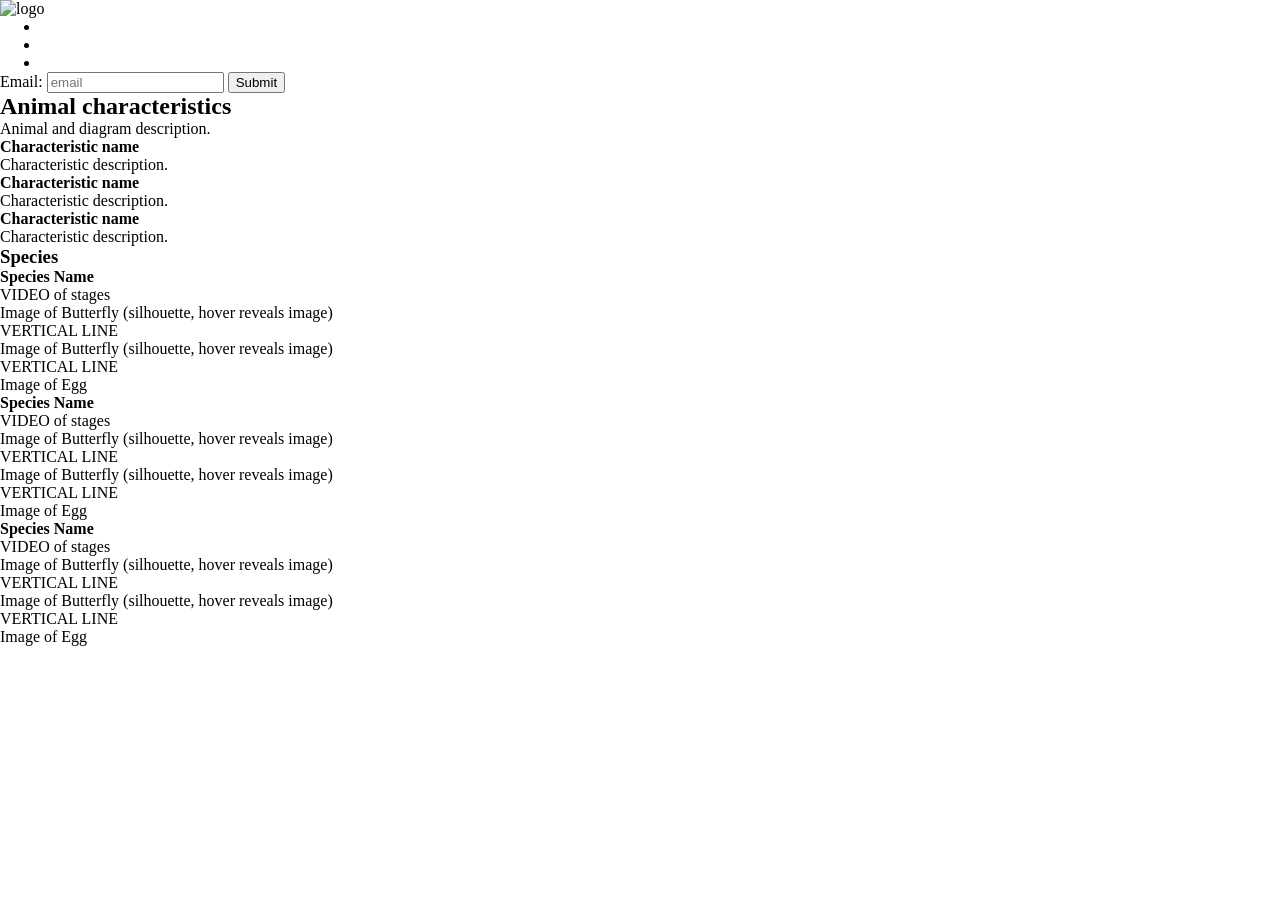
==== product.html @ 788fa2b8 "Base." ====
<!DOCTYPE html>
<html lang="en">

<head>
    <meta charset="UTF-8">
    <meta http-equiv="X-UA-Compatible" content="IE=edge">
    <meta name="viewport" content="width=device-width, initial-scale=1.0">
    <title>Caterpillars Product Landing</title>
    <link rel="stylesheet" href="styles.css">
    <link rel="preconnect" href="https://fonts.googleapis.com/%22%3E">
    <link rel="preconnect" href="https://fonts.gstatic.com/" crossorigin>
    <link
        href="https://fonts.googleapis.com/css2?family=Abyssinica+SIL&family=Alice&family=Berkshire+Swash&family=Cinzel&family=Delius&family=EB+Garamond&family=Fredericka+the+Great&family=Great+Vibes&family=Gugi&family=Henny+Penny&family=Homemade+Apple&family=IBM+Plex+Serif&family=IM+Fell+English+SC&family=Julius+Sans+One&family=La+Belle+Aurore&family=Lemonada&family=Macondo&family=Old+Standard+TT:ital@0;1&family=Pinyon+Script&family=Rubik+Marker+Hatch&family=Rubik+Microbe&family=Satisfy&family=Tangerine&family=Titillium+Web&display=swap"
        rel="stylesheet">
</head>

<body>
    <header id="header">
        <img id="header-img" src="" alt="logo"> <!-- Logo -->
        <nav id="nav-bar">
            <ul>
                <li class="nav-link"><a href="#"></a></li>
                <li class="nav-link"><a href="#"></a></li>
                <li class="nav-link"><a href="#"></a></li>
            </ul>
        </nav>
    </header>

    <form id="form" action="https://www.freecodecamp.com/email-submit">
        <span>Email: </span><input id="email" type="email" placeholder="email">
        <input id="submit" type="submit" value="Submit">
    </form>

    <div id="creatures" class="creature-container">
        <h2>Animal characteristics</h2>
        <div class="diagram"></div>
        <p class="creature-description">Animal and diagram description.</p>
    </div>

    <div id="characteristics" class="characteristics-container">
        <div class="characteristic">
            <div class="characteristic-image"></div>
            <div class="characteristic-description">
                <h4>Characteristic name</h4>
                <p>Characteristic description.</p>
            </div>
        </div>
        <div class="characteristic">
            <div class="characteristic-image"></div>
            <div class="characteristic-description">
                <h4>Characteristic name</h4>
                <p>Characteristic description.</p>
            </div>
        </div>
        <div class="characteristic">
            <div class="characteristic-image"></div>
            <div class="characteristic-description">
                <h4>Characteristic name</h4>
                <p>Characteristic description.</p>
            </div>
        </div>
    </div>

    <div id="species" class="species-container">
        <h3>Species</h3>
        <div class="stages-container">
            <!-- Species 01 -->
            <div class="species">
                <h4>Species Name</h4>
                <div>VIDEO of stages</div>
                <div class="butterfly-01">Image of Butterfly (silhouette, hover reveals image)</div>
                <div class="step">VERTICAL LINE</div>
                <div class="caterpillar-01">Image of Butterfly (silhouette, hover reveals image)</div>
                <div class="step">VERTICAL LINE</div>
                <div class="egg-01">Image of Egg</div>
            </div>
            <!-- Species 02 -->
            <div class="species">
                <h4>Species Name</h4>
                <div>VIDEO of stages</div>
                <div class="butterfly-02">Image of Butterfly (silhouette, hover reveals image)</div>
                <div class="step">VERTICAL LINE</div>
                <div class="caterpillar-02">Image of Butterfly (silhouette, hover reveals image)</div>
                <div class="step">VERTICAL LINE</div>
                <div class="egg-02">Image of Egg</div>
            </div>
            <!-- Species 03 -->
            <div class="species">
                <h4>Species Name</h4>
                <div>VIDEO of stages</div>
                <div class="butterfly-03">Image of Butterfly (silhouette, hover reveals image)</div>
                <div class="step">VERTICAL LINE</div>
                <div class="caterpillar-03">Image of Butterfly (silhouette, hover reveals image)</div>
                <div class="step">VERTICAL LINE</div>
                <div class="egg-03">Image of Egg</div>
            </div>
        </div>
    </div>
<!-- You can watch an embedded product video with id="video" -->

</body>

</html>
---- styles.css ----
/* font-family: 'Abyssinica SIL', serif;
font-family: 'Alice', serif;
font-family: 'Berkshire Swash', cursive;
font-family: 'Cinzel', serif;
font-family: 'Delius', cursive;
font-family: 'EB Garamond', serif;
font-family: 'Fredericka the Great', cursive;
font-family: 'Great Vibes', cursive;
font-family: 'Gugi', cursive;
font-family: 'Henny Penny', cursive;
font-family: 'Homemade Apple', cursive;
font-family: 'IBM Plex Serif', serif;
font-family: 'IM Fell English SC', serif;
font-family: 'Julius Sans One', sans-serif;
font-family: 'La Belle Aurore', cursive;
font-family: 'Lemonada', cursive;
font-family: 'Macondo', cursive;
font-family: 'Old Standard TT', serif;
font-family: 'Pinyon Script', cursive;
font-family: 'Rubik Marker Hatch', cursive;
font-family: 'Rubik Microbe', cursive;
font-family: 'Satisfy', cursive;
font-family: 'Tangerine', cursive;
font-family: 'Titillium Web', sans-serif; */

* {
    margin: 0;
}

/* @media screen (

) */
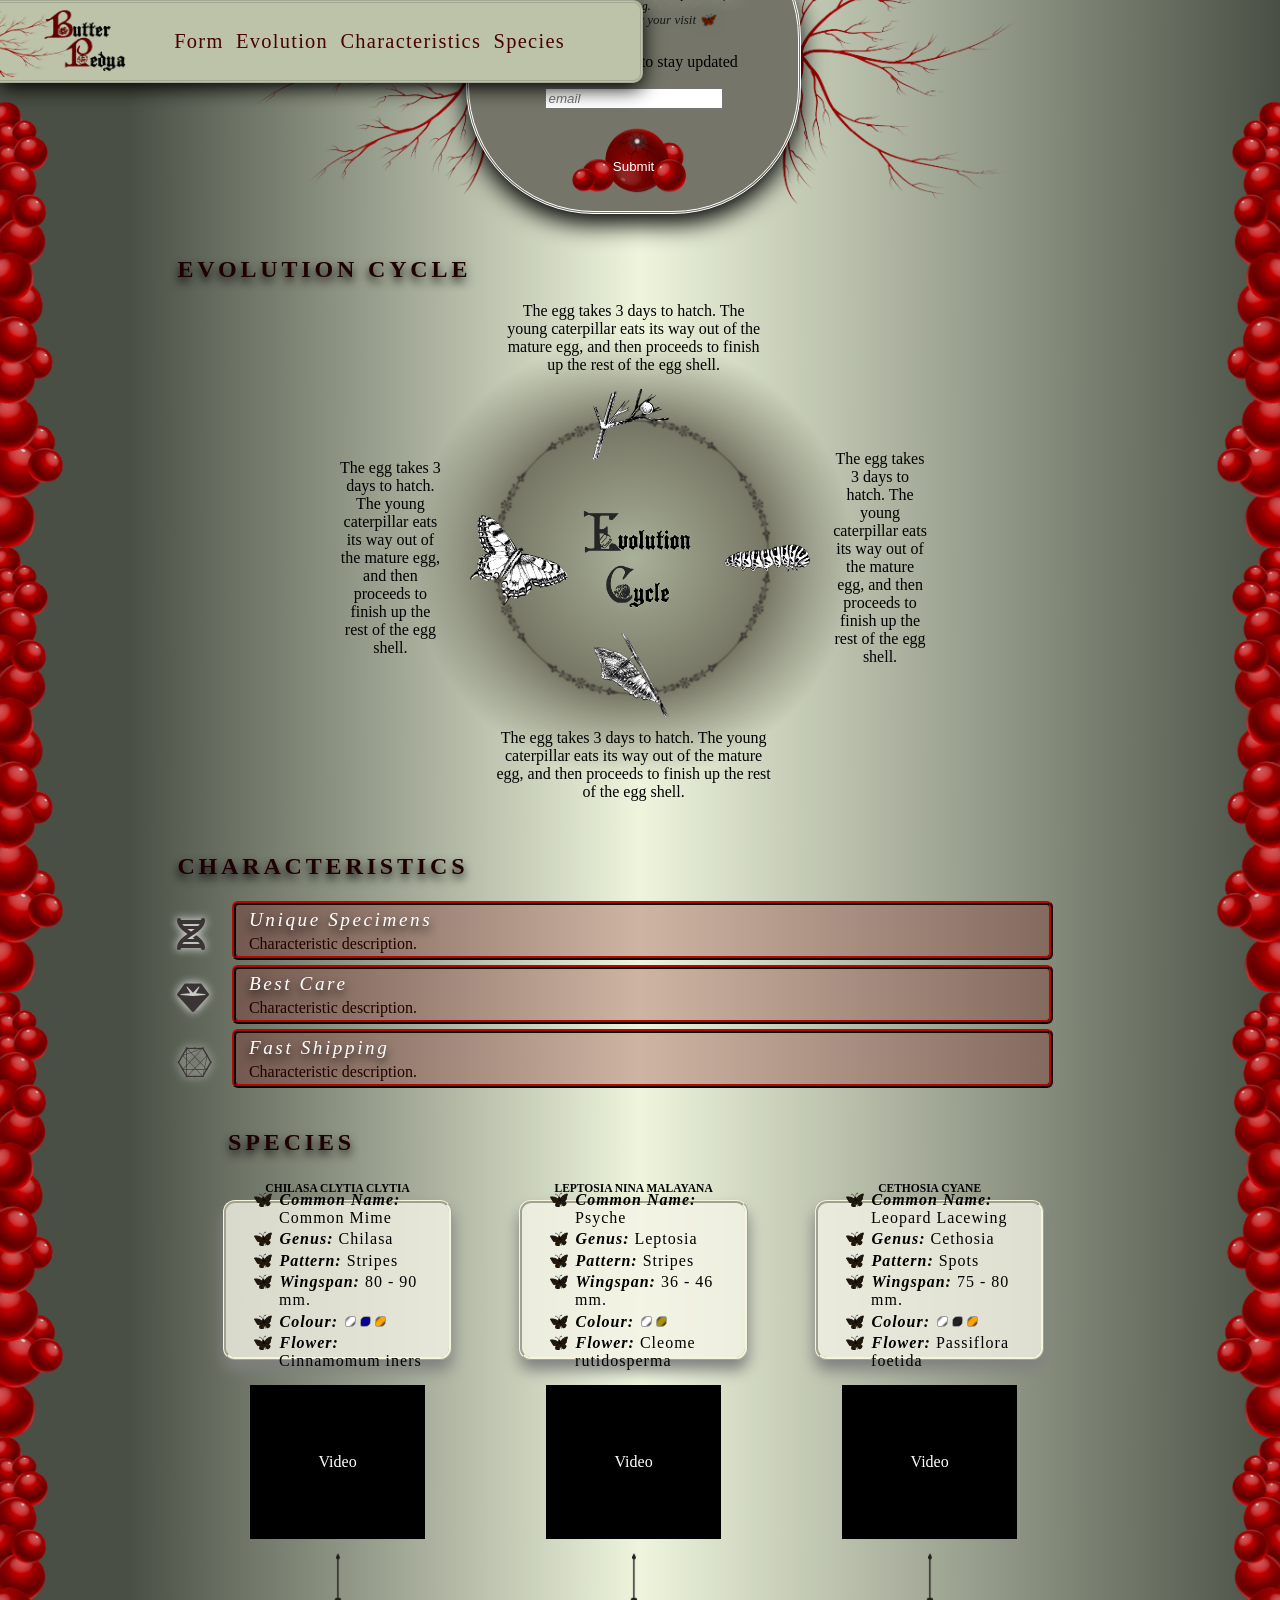
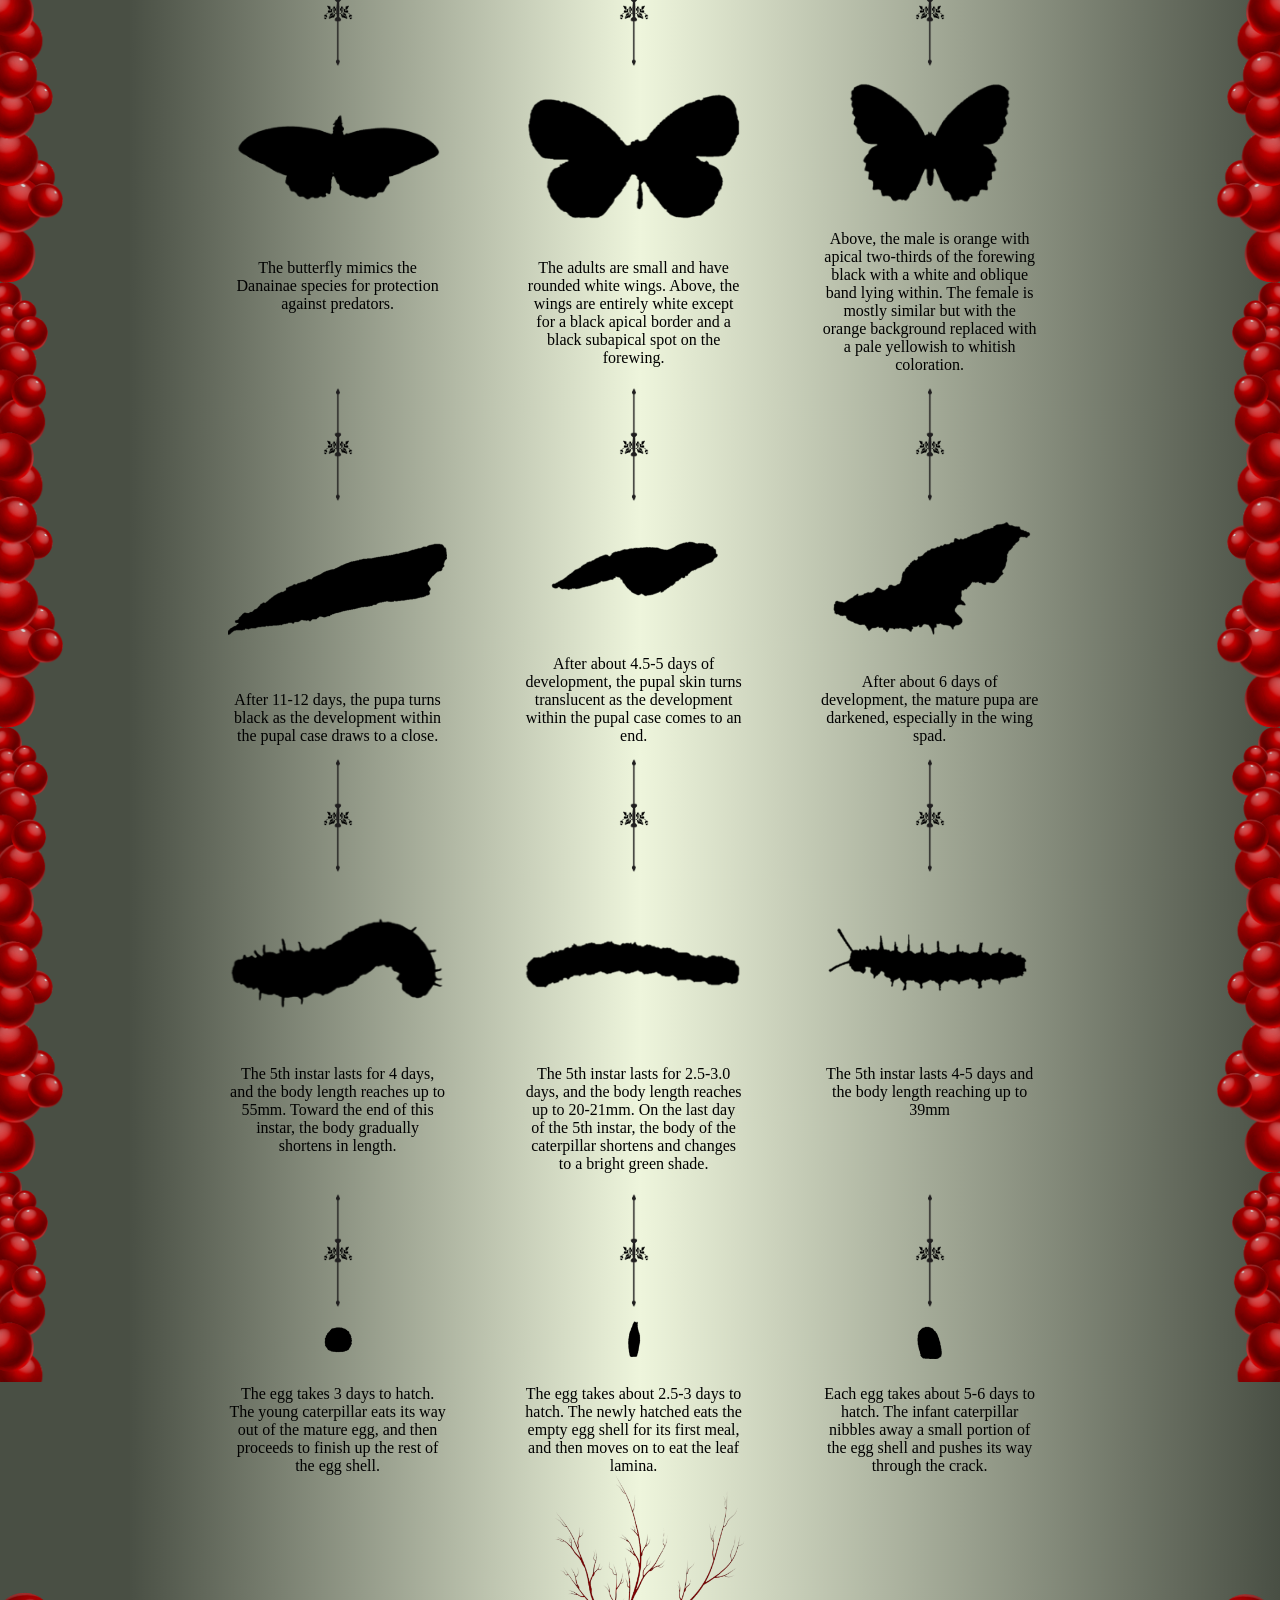
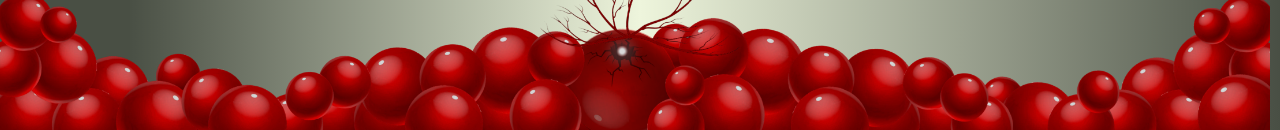
==== commit 7a35638b: "General Scheme." ====
--- a/product.html
+++ b/product.html
@@ -9,95 +9,230 @@
     <link rel="stylesheet" href="styles.css">
     <link rel="preconnect" href="https://fonts.googleapis.com/%22%3E">
     <link rel="preconnect" href="https://fonts.gstatic.com/" crossorigin>
+    <link rel="stylesheet" href="https://cdnjs.cloudflare.com/ajax/libs/font-awesome/6.2.1/css/all.min.css"
+        integrity="sha512-MV7K8+y+gLIBoVD59lQIYicR65iaqukzvf/nwasF0nqhPay5w/9lJmVM2hMDcnK1OnMGCdVK+iQrJ7lzPJQd1w=="
+        crossorigin="anonymous" referrerpolicy="no-referrer" />
     <link
         href="https://fonts.googleapis.com/css2?family=Abyssinica+SIL&family=Alice&family=Berkshire+Swash&family=Cinzel&family=Delius&family=EB+Garamond&family=Fredericka+the+Great&family=Great+Vibes&family=Gugi&family=Henny+Penny&family=Homemade+Apple&family=IBM+Plex+Serif&family=IM+Fell+English+SC&family=Julius+Sans+One&family=La+Belle+Aurore&family=Lemonada&family=Macondo&family=Old+Standard+TT:ital@0;1&family=Pinyon+Script&family=Rubik+Marker+Hatch&family=Rubik+Microbe&family=Satisfy&family=Tangerine&family=Titillium+Web&display=swap"
         rel="stylesheet">
 </head>
 
 <body>
-    <header id="header">
-        <img id="header-img" src="" alt="logo"> <!-- Logo -->
-        <nav id="nav-bar">
-            <ul>
-                <li class="nav-link"><a href="#"></a></li>
-                <li class="nav-link"><a href="#"></a></li>
-                <li class="nav-link"><a href="#"></a></li>
-            </ul>
-        </nav>
-    </header>
-
-    <form id="form" action="https://www.freecodecamp.com/email-submit">
-        <span>Email: </span><input id="email" type="email" placeholder="email">
-        <input id="submit" type="submit" value="Submit">
-    </form>
-
-    <div id="creatures" class="creature-container">
-        <h2>Animal characteristics</h2>
-        <div class="diagram"></div>
-        <p class="creature-description">Animal and diagram description.</p>
+    <left-side> </left-side>
+    <div class="page-container">
+        <header id="header" class="flex">
+            <img id="header-img" src="Images/Logo.png" alt="logo">
+            <nav id="nav-bar">
+                <ul>
+                    <li class="nav-link"><a href="#form">Form</a></li>
+                    <li class="nav-link"><a href="#evolution">Evolution</a></li>
+                    <li class="nav-link"><a href="#characteristics">Characteristics</a></li>
+                    <li class="nav-link"><a href="#species">Species</a></li>
+                </ul>
+            </nav>
+        </header>
+        <div class="web-container">
+            <div class="form">
+                <form id="form" action="https://www.freecodecamp.com/email-submit" class="flex-column">
+                    <p>Welcome to <span>ButterPedya</span>, the best place to acquire your first egg! Learn the most
+                        important things
+                        about the butterfly evolution cycle and the main characteristics about each species before
+                        buying. <br />
+                        <span>🦋 Thank you for your visit 🦋</span>
+                    </p>
+                    <span>Enter your email to stay updated</span>
+                    <input id="email" type="email" placeholder="email">
+                    <div class="submit-background flex-row">
+                        <input id="submit" type="submit" value="Submit">
+                    </div>
+                </form>
+            </div>
+
+            <div id="evolution" class="creature-container">
+                <h2>Evolution Cycle</h2>
+                <div class="diagram">
+                    <div class="stage top">
+                        <span>The egg takes 3 days to hatch. The young caterpillar eats its way out of the mature egg, and then proceeds to finish up the rest of the egg shell.</span>
+                        <div class="stage-01"></div>
+                    </div>
+
+                    <div class="stage middle">
+                        <div class="stage-02-container">
+                            <span>The egg takes 3 days to hatch. The young caterpillar eats its way out of the mature egg, and then proceeds to finish up the rest of the egg shell.</span>
+                            <div class="stage-02"></div>
+                        </div>
+                        <div class="stage-03-container">
+                            <div class="stage-03"></div>
+                            <span>The egg takes 3 days to hatch. The young caterpillar eats its way out of the mature egg, and then proceeds to finish up the rest of the egg shell.</span>
+                        </div>
+                    </div>
+
+                    <div class="stage bottom">
+                        <div class="stage-04"></div>
+                        <span>The egg takes 3 days to hatch. The young caterpillar eats its way out of the mature egg, and then proceeds to finish up the rest of the egg shell.</span>
+                    </div>
+                </div>
+            </div>
+
+            <div id="characteristics" class="characteristics-container">
+                <h2>Characteristics</h2>
+                <div class="flex margin">
+                    <div class="characteristic-icons flex-column-original">
+                        <i class="fa-solid fa-dna"></i>
+                        <i class="fa-solid fa-gem"></i>
+                        <i class="fa-brands fa-connectdevelop"></i>
+                    </div>
+                    <div class="characteristics flex-column-original">
+                        <div class="characteristic-description flex-column-original">
+                            <h4>Unique Specimens</h4>
+                            <p>Characteristic description.</p>
+                        </div>
+
+                        <div class="characteristic-description flex-column-original">
+                            <h4>Best Care</h4>
+                            <p>Characteristic description.</p>
+                        </div>
+
+                        <div class="characteristic-description flex-column-original">
+                            <h4>Fast Shipping</h4>
+                            <p>Characteristic description.</p>
+                        </div>
+                    </div>
+                </div>
+            </div>
+
+            <div id="species" class="species-container">
+                <h2>Species</h2>
+                <div class="stages-container flex">
+                    <!-- Species 01 -->
+                    <div class="species flex-column">
+                        <h4>Chilasa clytia clytia</h4>
+                        <div class="card">
+                            <ul>
+                                <li><span>Common Name: </span>Common Mime</li>
+                                <li><span>Genus: </span>Chilasa</li>
+                                <li><span>Pattern: </span>Stripes</li>
+                                <li><span>Wingspan: </span>80 - 90 mm.</li>
+                                <li><span>Colour: </span>
+                                    <div class="colours flex">
+                                        <div class="white"></div>
+                                        <div class="blue"></div>
+                                        <div class="orange"></div>
+                                    </div>
+                                </li>
+                                <li><span>Flower: </span>Cinnamomum iners</li>
+                            </ul>
+                        </div>
+                        <div class="video flex">Video</div>
+                        <div class="step"></div>
+                        <div class="butterfly">
+                            <div class="butterfly-01"></div>
+                            <p>The butterfly mimics the Danainae species for protection against predators.</p>
+                        </div>
+                        <div class="step"></div>
+                        <div class="pupa">
+                            <div class="pupa-01"></div>
+                            <p>After 11-12 days, the pupa turns black as the development within the pupal case draws to a close.</p>
+                        </div>
+                        <div class="step"></div>
+                        <div class="caterpillar">
+                            <div class="caterpillar-01"></div>
+                            <p>The 5th instar lasts for 4 days, and the body length reaches up to 55mm. Toward the end of this instar, the body gradually shortens in length.</p>
+                        </div>
+                        <div class="step"></div>
+                        <div class="egg">
+                            <div class="egg-01"></div>
+                            <p>The egg takes 3 days to hatch. The young caterpillar eats its way out of the mature egg, and then proceeds to finish up the rest of the egg shell.</p>
+                        </div>
+                    </div>
+                    <!-- Species 02 -->
+                    <div class="species flex-column">
+                        <h4>Leptosia nina malayana</h4>
+                        <div class="card">
+                            <ul>
+                                <li><span>Common Name: </span>Psyche</li>
+                                <li><span>Genus: </span>Leptosia</li>
+                                <li><span>Pattern: </span>Stripes</li>
+                                <li><span>Wingspan: </span>36 - 46 mm.</li>
+                                <li><span>Colour: </span>
+                                    <div class="colours flex">
+                                        <div class="white"></div>
+                                        <div class="gold"></div>
+                                    </div>
+                                </li>
+                                <li><span>Flower: </span>Cleome rutidosperma</li>
+                            </ul>
+                        </div>
+                        <div class="video flex">Video</div>
+                        <div class="step"></div>
+                        <div class="butterfly">
+                            <div class="butterfly-02"></div>
+                            <p>The adults are small and have rounded white wings. Above, the wings are entirely white except for a black apical border and a black subapical spot on the forewing.</p>
+                        </div>
+                        <div class="step"></div>
+                        <div class="pupa">
+                            <div class="pupa-02"></div>
+                            <p>After about 4.5-5 days of development, the pupal skin turns translucent as the development within the pupal case comes to an end.</p>
+                        </div>
+                        <div class="step"></div>
+                        <div class="caterpillar">
+                            <div class="caterpillar-02"></div>
+                            <p>The 5th instar lasts for 2.5-3.0 days, and the body length reaches up to 20-21mm. On the last day of the 5th instar, the body of the caterpillar shortens and changes to a bright green shade.</p>
+                        </div>
+                        <div class="step"></div>
+                        <div class="egg">
+                            <div class="egg-02"></div>
+                            <p>The egg takes about 2.5-3 days to hatch. The newly hatched eats the empty egg shell for its first meal, and then moves on to eat the leaf lamina.</p>
+                        </div>
+                    </div>
+                    <!-- Species 03 -->
+                    <div class="species flex-column">
+                        <h4>Cethosia cyane</h4>
+                        <div class="card">
+                            <ul>
+                                <li><span>Common Name: </span>Leopard Lacewing</li>
+                                <li><span>Genus: </span>Cethosia</li>
+                                <li><span>Pattern: </span>Spots</li>
+                                <li><span>Wingspan: </span>75 - 80 mm.</li>
+                                <li><span>Colour: </span>
+                                    <div class="colours flex">
+                                        <div class="white"></div>
+                                        <div class="black"></div>
+                                        <div class="orange"></div>
+                                    </div>
+                                </li>
+                                <li><span>Flower: </span>Passiflora foetida</li>
+                            </ul>
+                        </div>
+                        <div class="video flex">Video</div>
+                        <div class="step"></div>
+                        <div class="butterfly">
+                            <div class="butterfly-03"></div>
+                            <p>Above, the male is orange with apical two-thirds of the forewing black with a white and oblique band lying within. The female is mostly similar but with the orange background replaced with a  pale yellowish to whitish coloration.</p>
+                        </div>
+                        <div class="step"></div>
+                        <div class="pupa">
+                            <div class="pupa-03"></div>
+                            <p>After about 6 days of development, the mature pupa are darkened, especially in the wing spad.</p>
+                        </div>
+                        <div class="step"></div>
+                        <div class="caterpillar">
+                            <div class="caterpillar-03"></div>
+                            <p>The 5th instar lasts 4-5 days and the body length reaching up to 39mm</p>
+                        </div>
+                        <div class="step"></div>
+                        <div class="egg">
+                            <div class="egg-03"></div>
+                            <p>Each egg takes about 5-6 days to hatch. The infant caterpillar nibbles away a small portion of the egg shell and pushes its way through the crack.</p>
+                        </div>
+                    </div>
+                </div>
+            </div>
+        </div>
+        
     </div>
-
-    <div id="characteristics" class="characteristics-container">
-        <div class="characteristic">
-            <div class="characteristic-image"></div>
-            <div class="characteristic-description">
-                <h4>Characteristic name</h4>
-                <p>Characteristic description.</p>
-            </div>
-        </div>
-        <div class="characteristic">
-            <div class="characteristic-image"></div>
-            <div class="characteristic-description">
-                <h4>Characteristic name</h4>
-                <p>Characteristic description.</p>
-            </div>
-        </div>
-        <div class="characteristic">
-            <div class="characteristic-image"></div>
-            <div class="characteristic-description">
-                <h4>Characteristic name</h4>
-                <p>Characteristic description.</p>
-            </div>
-        </div>
     </div>
-
-    <div id="species" class="species-container">
-        <h3>Species</h3>
-        <div class="stages-container">
-            <!-- Species 01 -->
-            <div class="species">
-                <h4>Species Name</h4>
-                <div>VIDEO of stages</div>
-                <div class="butterfly-01">Image of Butterfly (silhouette, hover reveals image)</div>
-                <div class="step">VERTICAL LINE</div>
-                <div class="caterpillar-01">Image of Butterfly (silhouette, hover reveals image)</div>
-                <div class="step">VERTICAL LINE</div>
-                <div class="egg-01">Image of Egg</div>
-            </div>
-            <!-- Species 02 -->
-            <div class="species">
-                <h4>Species Name</h4>
-                <div>VIDEO of stages</div>
-                <div class="butterfly-02">Image of Butterfly (silhouette, hover reveals image)</div>
-                <div class="step">VERTICAL LINE</div>
-                <div class="caterpillar-02">Image of Butterfly (silhouette, hover reveals image)</div>
-                <div class="step">VERTICAL LINE</div>
-                <div class="egg-02">Image of Egg</div>
-            </div>
-            <!-- Species 03 -->
-            <div class="species">
-                <h4>Species Name</h4>
-                <div>VIDEO of stages</div>
-                <div class="butterfly-03">Image of Butterfly (silhouette, hover reveals image)</div>
-                <div class="step">VERTICAL LINE</div>
-                <div class="caterpillar-03">Image of Butterfly (silhouette, hover reveals image)</div>
-                <div class="step">VERTICAL LINE</div>
-                <div class="egg-03">Image of Egg</div>
-            </div>
-        </div>
-    </div>
-<!-- You can watch an embedded product video with id="video" -->
-
+    <right-side> </right-side>
+    <bottom-side></bottom-side>
 </body>
-
 </html>
--- a/styles.css
+++ b/styles.css
@@ -1,32 +1,715 @@
-/* font-family: 'Abyssinica SIL', serif;
-font-family: 'Alice', serif;
-font-family: 'Berkshire Swash', cursive;
-font-family: 'Cinzel', serif;
-font-family: 'Delius', cursive;
-font-family: 'EB Garamond', serif;
-font-family: 'Fredericka the Great', cursive;
-font-family: 'Great Vibes', cursive;
-font-family: 'Gugi', cursive;
-font-family: 'Henny Penny', cursive;
-font-family: 'Homemade Apple', cursive;
-font-family: 'IBM Plex Serif', serif;
-font-family: 'IM Fell English SC', serif;
-font-family: 'Julius Sans One', sans-serif;
-font-family: 'La Belle Aurore', cursive;
-font-family: 'Lemonada', cursive;
-font-family: 'Macondo', cursive;
-font-family: 'Old Standard TT', serif;
-font-family: 'Pinyon Script', cursive;
-font-family: 'Rubik Marker Hatch', cursive;
-font-family: 'Rubik Microbe', cursive;
-font-family: 'Satisfy', cursive;
-font-family: 'Tangerine', cursive;
-font-family: 'Titillium Web', sans-serif; */
+/* 
+
+
+ */
+
+/* @media screen (
+
+) */
 
 * {
     margin: 0;
 }
 
-/* @media screen (
-
-) */+html {
+    scroll-behavior: smooth;
+}
+
+body {
+    background: linear-gradient(90deg, rgb(73, 79, 68)10%, rgb(238, 245, 220) 50%, rgb(73, 79, 68) 100%);
+    height: auto;
+    position: relative;
+    font-family: 'Old Standard TT', serif;
+}
+
+h2 {
+    letter-spacing: 0.3vw;
+    text-transform: uppercase;
+    color: rgb(31, 1, 1);
+}
+
+#evolution span,
+.species p,
+h4, 
+nav {
+    font-family: 'Great Vibes', cursive;
+    font-size: 1.25vw;
+}
+
+#characteristics h4 {
+    font-size: 1.5vw;
+    letter-spacing: 0.2vw;
+    font-weight: lighter;
+}
+
+.card {
+    letter-spacing: 1px;
+}
+
+.card span {
+    font-weight: bold;
+}
+
+.species h4 {
+    text-transform: uppercase;
+    font-family: 'Old Standard TT', serif;
+    font-size: 0.9vw;
+}
+
+.page-container {
+    width: 99vw;
+    height: auto;
+    /* top: 1vw; */ /* Si se activa esto da margen arriba pero saca el de abajo */
+    bottom: 15vw;
+    position: relative;
+}
+
+.web-container {
+    width: 80%;
+    height: auto;
+    margin: 8vw auto;
+    margin-bottom: 0;
+    /* background-color: gray; */
+}
+
+.flex {
+    display: flex;
+    align-items: center;
+}
+
+.flex-row {
+    display: flex;
+    justify-content: center;
+    align-items: center;
+}
+
+.flex-column {
+    display: flex;
+    flex-direction: column;
+    justify-content: center;
+    align-items: center;
+}
+
+.flex-column-original {
+    display: flex;
+    flex-direction: column;
+    justify-content: center;
+}
+
+#header {
+    width: 50%;
+    height: 6vw;
+    background-color: #BDC3A9;
+    position: fixed;
+    border: 3px double #a3a893;
+    border-left: none;
+    border-radius: 0px 10px 10px 0px;
+    box-shadow: 0px 5px 20px black;
+}
+
+#header-img {
+    width: 10vw;
+    height: 5.5vw;
+}
+
+#nav-bar {
+    width: 70%;
+    height: 3vw;
+}
+
+header {
+    top: 0;
+    z-index: 1;
+}
+
+nav ul {
+    width: 90%;
+    height: 100%;
+    display: flex;
+    justify-content: space-around;
+    align-items: center;
+    list-style-type: none;
+}
+
+nav ul li a {
+    text-decoration: none;
+    font-size: 1.6vw;
+    color: rgb(73, 1, 1);
+    transition: all 500ms ease-in-out;
+    letter-spacing: 0.1vw;
+}
+
+nav ul li a:hover {
+    text-shadow: 0px 5px 5px rgb(255, 255, 255);
+    font-size: 1.7vw;
+}
+
+left-side {
+    width: 5vw;
+    height: 225vw;
+    position: absolute;
+    left: 0;
+    background-image: url(Images/Background-left.png);
+    background-size: contain;
+    z-index: -1;
+}
+
+right-side {
+    width: 5vw;
+    height: 225vw;
+    position: absolute;
+    top: 0;
+    right: 0;
+    background-image: url(Images/Background-right.png);
+    background-size: contain;
+    z-index: -1;
+}
+
+bottom-side {
+    position: absolute;
+    bottom: -50px;
+    left: 0;
+    width: 99.2vw;
+    height: 20vw;
+    background-image: url(Images/Background-bottom.png);
+    background-size: cover;
+    background-position: center;
+    background-repeat: no-repeat;
+}
+
+h2 {
+    text-shadow: 0px 5px 10px black;
+    margin-top: 3vw;
+    margin-bottom: 1.5vw;
+}
+
+.form {
+    width: 100%;
+    height: 24vw;
+    background-image: url(Images/Form-background.png);
+    background-size: contain;
+    background-position: center;
+    background-repeat: no-repeat;
+}
+
+#form {
+    background-color: rgb(117, 118, 105);
+    width: 30%;
+    padding: 1vw;
+    margin: 0 auto;
+    border: 0.3vw double white;
+    border-radius: 10vw;
+    box-shadow: 0px 10px 25px black;
+}
+
+#form span:first-of-type {
+    margin-bottom: 0.8vw;
+}
+
+#form p {
+    padding: 2vw 3vw;
+    text-align: center;
+    font-style: italic;
+    font-size: 0.9vw;
+    text-shadow: 0px 0px 20px white;
+}
+
+#form p span {
+    font-weight: bold;
+    color: rgb(40, 9, 9);
+}
+
+#form p span:nth-of-type(2) {
+    filter: saturate(1000%) brightness(40%);
+    text-align: center;
+    font-style: italic;
+    font-size: small;
+    font-weight: normal;
+    text-shadow: 0px 0px 20px white;
+    color: rgb(59, 59, 59);
+}
+
+#email {
+    font-style: italic;
+    margin-top: 0.5vw;
+    margin-bottom: 1vw;
+}
+
+.submit-background {
+    height: 6vw;
+    width: 10vw;
+    background-image: url(Images/Submit-background.png);
+    background-size: contain;
+    background-repeat: no-repeat;
+}
+
+#submit {
+    cursor: pointer;
+    color: white;
+    margin-top: 1vw;
+    background-color: transparent;
+    border: none;
+}
+
+.creature-container,
+.characteristics-container,
+.species-container {
+    height: auto;
+    width: 60%;
+    /* background-color: white; */
+    margin: 2vw auto;
+}
+
+.creature-container {
+    width: 90%;
+}
+
+.stages-container {
+    width: 100%;
+}
+
+.diagram {
+    background-image: url(Images/Evolution-background.png);
+    height: 40vw;
+    width: 47vw;
+    background-size: 80%;
+    background-position: center;
+    background-repeat: no-repeat;
+    margin: 0 auto;
+    display: flex;
+    flex-direction: column;
+    justify-content: center;
+    align-items: center;
+    position: relative;
+}
+
+.stage {
+    height: 21.5vw;
+    width: 48vw;
+}
+
+.stage span {
+    width: 20vw;
+    height: 20vw;
+    display: flex;
+    align-items: center;
+    justify-content: center;
+}
+
+.stage-02-container{
+    display: flex;
+    justify-content: flex-end;
+    align-items: center;
+    height: 100%;
+    width: 19vw;
+    position: relative;
+}
+
+.stage-02-container span{
+    height: 19vw;
+    width: 8vw;
+    align-items: center;
+    position: absolute;
+    left: 1vw;
+    text-align: center;
+}
+
+.stage-03-container {
+    display: flex;
+    justify-content: flex-start;
+    align-items: center;
+    height: 100%;
+    width: 17vw;
+    position: relative;
+}
+
+.stage-03-container span{
+    height: 10vw;
+    width: 7.5vw;
+    align-items: center;
+    position: absolute;
+    right: 1vw;
+    text-align: center;
+}
+
+.top {
+    display: flex;
+    flex-direction: column;
+    justify-content: flex-start;
+    align-items: center;
+    height: 23vw;
+}
+.bottom {
+    display: flex;
+    flex-direction: column;
+    justify-content: flex-end;
+    align-items: center;
+    height: 17vw;
+}
+
+.top span {
+    align-items: flex-start;
+    height: 4.5vw;
+    text-align: center;
+    width: 20vw;
+}
+
+.bottom span {
+    align-items: flex-end;
+    height: 6vw;
+    padding-bottom: 1vw;
+    text-align: center;
+    width: 22vw;
+}
+
+
+.middle {
+    display: flex;
+    align-items: center;
+    justify-content: space-between;
+    height: 17vw;
+    position: absolute;
+}
+
+.stage-01,
+.stage-02,
+.stage-03,
+.stage-04 {
+    height: 16vw;
+    width: 7vw;
+    background-size: contain;
+    background-position: center;
+    background-repeat: no-repeat;
+    transition: all 500ms ease-in-out;
+}
+
+.stage-01 {
+    background-image: url(Images/Stage-01.png);
+    height: 10vw;
+}
+
+.stage-02 {
+    background-image: url(Images/Stage-04.png);
+    width: 8vw;
+}
+
+.stage-03 {
+    background-image: url(Images/Stage-02.png);
+    width: 7vw;
+}
+
+.stage-04 {
+    background-image: url(Images/Stage-03.png);
+    height: 8vw;
+}
+
+.stage-01:hover,
+.stage-02:hover,
+.stage-03:hover,
+.stage-04:hover {
+    scale: 120%;
+}
+
+.margin {
+    margin-top: 1vw;
+}
+
+.characteristic-icons {
+    height: 15vw;
+    width: 6%;
+    justify-content: space-around;
+}
+
+.characteristics-container {
+    width: 90%;
+}
+
+.characteristic-description {
+    background-color: rgba(130, 30, 30, 0.3);
+    height: 4vw;
+    padding-left: 1vw;
+    border-radius: 6px;
+    border: 4px ridge rgb(95, 4, 4);
+    color: rgb(33, 0, 0);
+}
+
+.characteristic-description h4 {
+    color: white;
+    text-shadow: 0px 5px 10px black;
+}
+
+.characteristics {
+    height: 15vw;
+    width: 90%;
+    justify-content: space-around;
+}
+
+.characteristics h4 {
+    font-size: 1vw;
+    font-style: italic;
+    margin-bottom: 0.3vw;
+}
+
+i {
+    width: 2vw;
+    height: 2vw;
+    font-size: 2.5vw;
+    text-shadow: 0px 0px 10px white;
+    color: rgb(59, 52, 52);
+}
+
+/* Species START */
+
+.species-container {
+    width: 80%;
+}
+
+.stages-container {
+    justify-content: space-between;
+}
+
+.species {
+    width: 27%;
+    text-align: center;
+}
+
+.species h4 {
+    margin: 0.5vw 0;
+}
+
+.card {
+    height: 10vw;
+    width: 90%;
+    margin-bottom: 1vw;
+    padding: 1vw;
+    background-color: rgba(244, 244, 231, 80%);
+    border-radius: 12px;
+    border: 3px ridge beige;
+    text-align: start;
+    box-shadow: 0px 10px 15px gray;
+    display: flex;
+    align-items: center;
+}
+
+.card ul li::before {
+    content: '🦋  ';
+    filter: brightness(20%);
+    margin-left: -2vw;
+    height: 17px;
+}
+
+.card ul .li-colour::before {
+    content: '';
+}
+
+.card ul .li-colour {
+    align-items: flex-end;
+}
+
+.card ul li {
+    list-style-type: none;
+    margin: 0.2vw 0;
+}
+
+.card ul li span {
+    font-style: italic;
+}
+
+.colours {
+    display: inline-flex;
+    align-items: flex-end;
+}
+
+.colour {
+    margin: 0 0.2vw;
+}
+
+.butterfly-emoji {
+    filter: brightness(0);
+}
+
+.li-colour::before {
+    align-items: center;
+    align-content: center;
+    vertical-align: middle;
+}
+
+.white,
+.blue,
+.red,
+.gold,
+.black,
+.orange {
+    width: 0.7vw;
+    height: 0.7vw;
+    border-radius: 50% 20%;
+    border: 1px solid rgb(153, 153, 153);
+    margin: 0px 2px;
+}
+
+.white {
+    background: linear-gradient(-45deg, black 10%, white 35%,white 65%, black 100%);
+}
+
+.blue {
+    background: linear-gradient(-45deg, black 10%, rgb(4, 4, 159) 35%,rgb(4, 4, 159) 65%, black 100%);
+}
+
+.gold {
+    background: linear-gradient(-45deg, black 10%, rgb(171, 147, 9) 35%,rgb(171, 147, 9) 65%, black 100%);
+}
+
+.black {
+    background: linear-gradient(-45deg, black 10%, rgb(35, 35, 35) 35%,rgb(35, 35, 35) 65%, black 100%);
+}
+
+.orange {
+    background: linear-gradient(-45deg, black 10%, orange 35%,orange  65%, black 100%);
+}
+
+.flower-image {
+    width: 5vw;
+    height: 5vw;
+    background-color: blue;
+    position: absolute;
+    left: 19.5vw;
+    bottom: 3.5vw;
+    border-radius: 50%;
+}
+
+.video {
+    width: 80%;
+    height: 12vw;
+    background-color: black;
+    color: white;
+    justify-content: center;
+    margin: 1vw 0;
+}
+
+.step {
+    background-image: url(Images/Line.png);
+    background-size: contain;
+    background-repeat: no-repeat;
+    background-position: center;
+    width: 100%;
+    height: 9vw;
+}
+
+.butterfly,
+.pupa,
+.caterpillar,
+.egg {
+    width: 100%;
+    height: 18vw;
+    display: flex;
+    flex-direction: column;
+    align-items: center;
+    margin: 1vw;
+}
+
+.egg {
+    height: 12vw;
+}
+
+.butterfly-01,
+.butterfly-02,
+.butterfly-03,
+.pupa-01,
+.pupa-02,
+.pupa-03,
+.caterpillar-01,
+.caterpillar-02,
+.caterpillar-03,
+.egg-01,
+.egg-02,
+.egg-03 {
+    width: 100%;
+    height: 12vw;
+    margin-bottom: 2vw;
+    background-size: contain;
+    background-position: center;
+    background-repeat: no-repeat;
+    filter: brightness(0);
+    transition: all 500ms ease-in-out;
+}
+
+.butterfly-01:hover,
+.butterfly-02:hover,
+.butterfly-03:hover,
+.pupa-01:hover,
+.pupa-02:hover,
+.pupa-03:hover,
+.caterpillar-01:hover,
+.caterpillar-02:hover,
+.caterpillar-03:hover,
+.egg-01:hover,
+.egg-02:hover,
+.egg-03:hover {
+    filter: brightness(100%);
+    scale: 110%;
+}
+
+.egg-01,
+.egg-02,
+.egg-03 {
+    width: 60%;
+    height: 5vw;
+}
+
+.butterfly {
+    height: 23vw;
+}
+
+.caterpillar {
+    height: 23vw;
+}
+
+.butterfly-01 {
+    background-image: url(Images/Butterfly-01.png);
+}
+
+.butterfly-02 {
+    background-image: url(Images/Butterfly-02.png);
+}
+
+.butterfly-03 {
+    background-image: url(Images/Butterfly-03.png);
+}
+
+.pupa-01 {
+    background-image: url(Images/Pupa-01.png);
+}
+
+.pupa-02 {
+    background-image: url(Images/Pupa-02.png);
+}
+
+.pupa-03 {
+    background-image: url(Images/Pupa-03.png);
+}
+
+.caterpillar-01 {
+    background-image: url(Images/Caterpillar-01.png);
+}
+
+.caterpillar-02 {
+    background-image: url(Images/Caterpillar-02.png);
+}
+
+.caterpillar-03 {
+    background-image: url(Images/Caterpillar-03.png);
+}
+
+.egg-01 {
+    background-image: url(Images/Egg-01.png);
+}
+
+.egg-02 {
+    background-image: url(Images/Egg-02.png);
+}
+
+.egg-03 {
+    background-image: url(Images/Egg-03.png);
+}
+
+/* Species END */
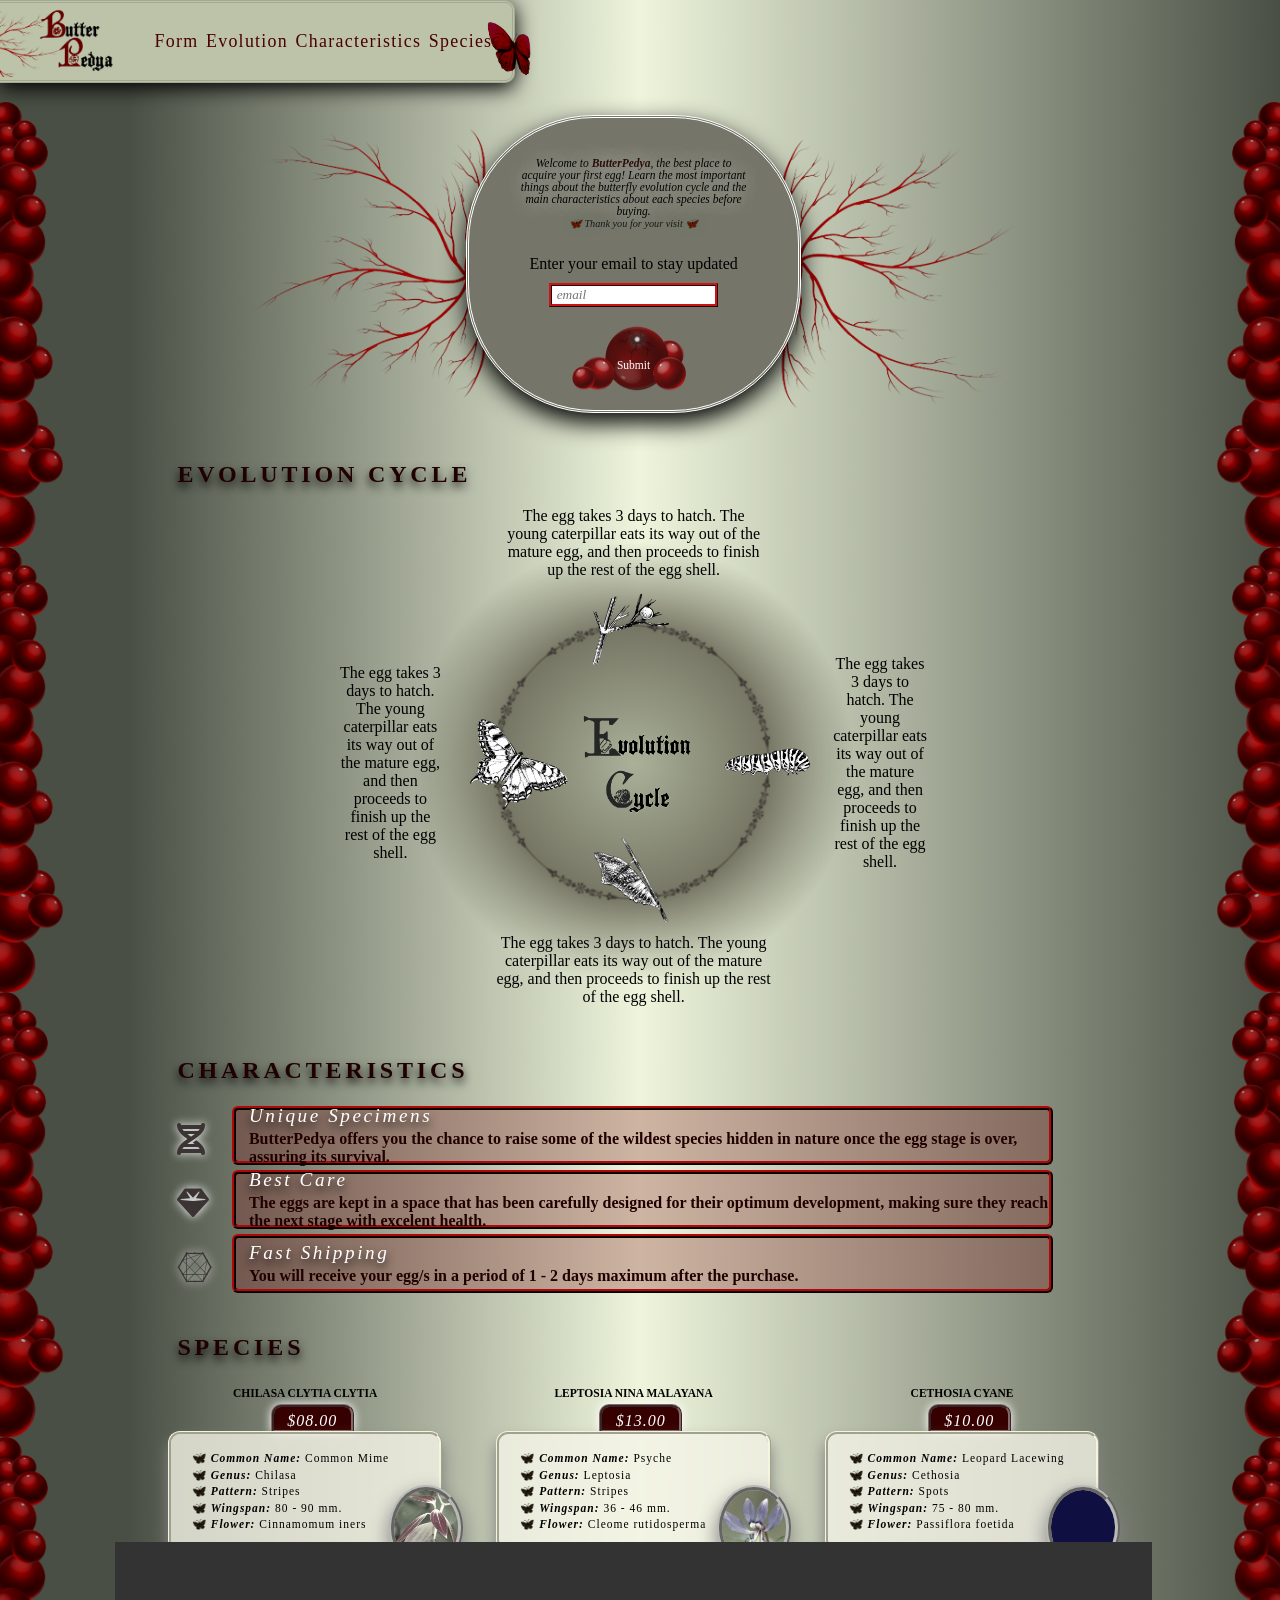
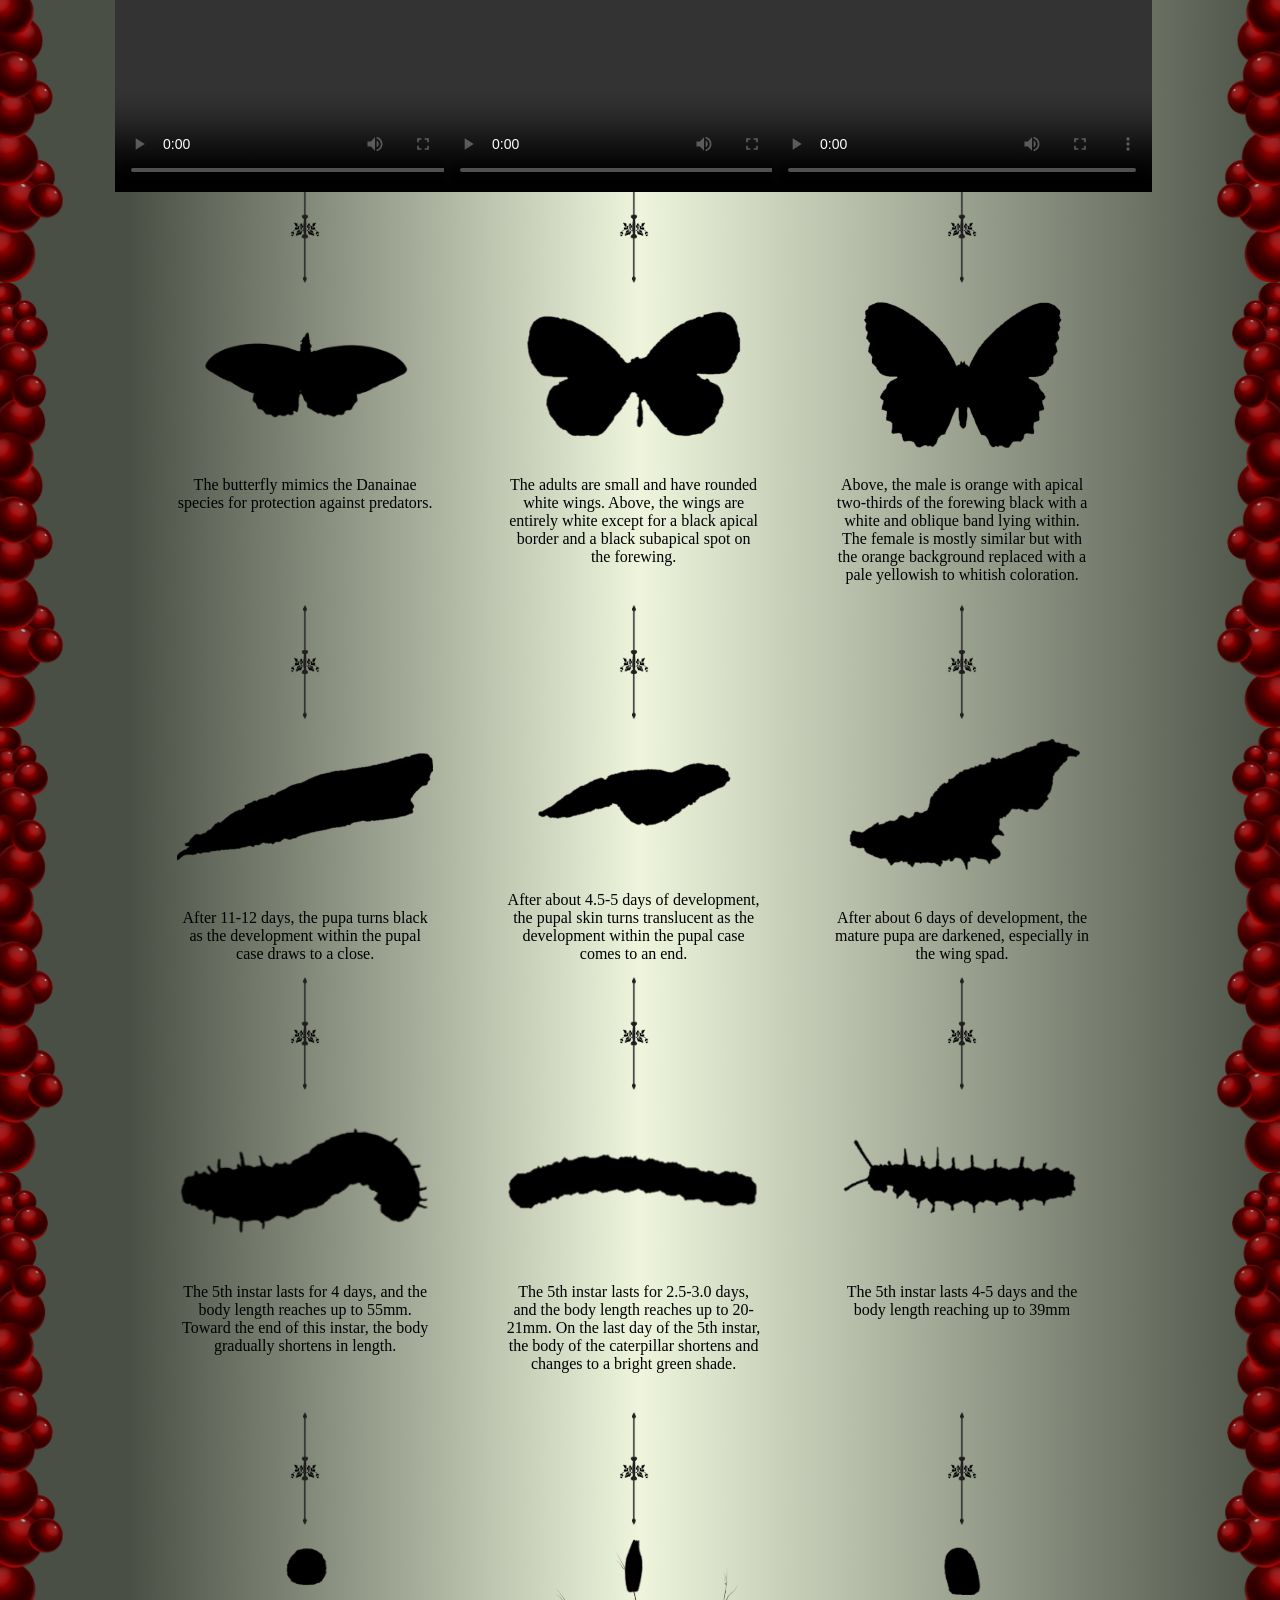
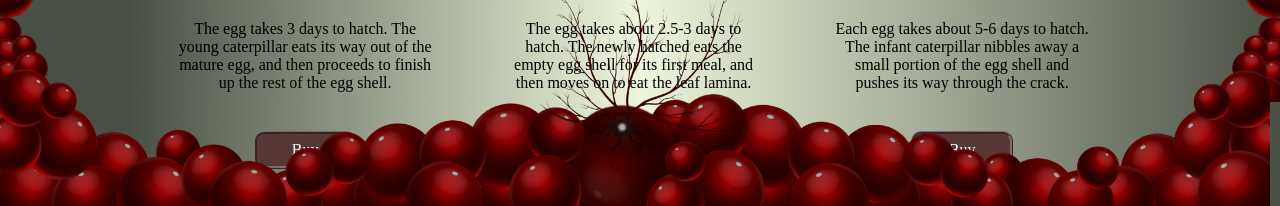
==== commit be411bff: "Updates." ====
--- a/product.html
+++ b/product.html
@@ -21,6 +21,7 @@
     <left-side> </left-side>
     <div class="page-container">
         <header id="header" class="flex">
+            <div class="butterfly-giph"></div>
             <img id="header-img" src="Images/Logo.png" alt="logo">
             <nav id="nav-bar">
                 <ul>
@@ -52,24 +53,28 @@
                 <h2>Evolution Cycle</h2>
                 <div class="diagram">
                     <div class="stage top">
-                        <span>The egg takes 3 days to hatch. The young caterpillar eats its way out of the mature egg, and then proceeds to finish up the rest of the egg shell.</span>
+                        <span>The egg takes 3 days to hatch. The young caterpillar eats its way out of the mature egg,
+                            and then proceeds to finish up the rest of the egg shell.</span>
                         <div class="stage-01"></div>
                     </div>
 
                     <div class="stage middle">
                         <div class="stage-02-container">
-                            <span>The egg takes 3 days to hatch. The young caterpillar eats its way out of the mature egg, and then proceeds to finish up the rest of the egg shell.</span>
+                            <span>The egg takes 3 days to hatch. The young caterpillar eats its way out of the mature
+                                egg, and then proceeds to finish up the rest of the egg shell.</span>
                             <div class="stage-02"></div>
                         </div>
                         <div class="stage-03-container">
                             <div class="stage-03"></div>
-                            <span>The egg takes 3 days to hatch. The young caterpillar eats its way out of the mature egg, and then proceeds to finish up the rest of the egg shell.</span>
+                            <span>The egg takes 3 days to hatch. The young caterpillar eats its way out of the mature
+                                egg, and then proceeds to finish up the rest of the egg shell.</span>
                         </div>
                     </div>
 
                     <div class="stage bottom">
                         <div class="stage-04"></div>
-                        <span>The egg takes 3 days to hatch. The young caterpillar eats its way out of the mature egg, and then proceeds to finish up the rest of the egg shell.</span>
+                        <span>The egg takes 3 days to hatch. The young caterpillar eats its way out of the mature egg,
+                            and then proceeds to finish up the rest of the egg shell.</span>
                     </div>
                 </div>
             </div>
@@ -85,17 +90,19 @@
                     <div class="characteristics flex-column-original">
                         <div class="characteristic-description flex-column-original">
                             <h4>Unique Specimens</h4>
-                            <p>Characteristic description.</p>
+                            <p>ButterPedya offers you the chance to raise some of the wildest species hidden in nature
+                                once the egg stage is over, assuring its survival.</p>
                         </div>
 
                         <div class="characteristic-description flex-column-original">
                             <h4>Best Care</h4>
-                            <p>Characteristic description.</p>
+                            <p>The eggs are kept in a space that has been carefully designed for their optimum
+                                development, making sure they reach the next stage with excelent health.</p>
                         </div>
 
                         <div class="characteristic-description flex-column-original">
                             <h4>Fast Shipping</h4>
-                            <p>Characteristic description.</p>
+                            <p>You will receive your egg/s in a period of 1 - 2 days maximum after the purchase.</p>
                         </div>
                     </div>
                 </div>
@@ -108,22 +115,23 @@
                     <div class="species flex-column">
                         <h4>Chilasa clytia clytia</h4>
                         <div class="card">
+                            <div class="flower-image flower-01"></div>
+                            <div class="price flex-row">$08.00</div>
                             <ul>
                                 <li><span>Common Name: </span>Common Mime</li>
                                 <li><span>Genus: </span>Chilasa</li>
                                 <li><span>Pattern: </span>Stripes</li>
                                 <li><span>Wingspan: </span>80 - 90 mm.</li>
-                                <li><span>Colour: </span>
-                                    <div class="colours flex">
-                                        <div class="white"></div>
-                                        <div class="blue"></div>
-                                        <div class="orange"></div>
-                                    </div>
-                                </li>
                                 <li><span>Flower: </span>Cinnamomum iners</li>
                             </ul>
                         </div>
-                        <div class="video flex">Video</div>
+                        <div class="video flex">
+
+                            <video width="380vw" height="250vw" controls="controls" />
+                            <source src="https://www.youtube.com/watch?v=o8KCGW1Fcms" type="video/mp4">
+                            </video>
+                        
+                        </div>
                         <div class="step"></div>
                         <div class="butterfly">
                             <div class="butterfly-01"></div>
@@ -132,88 +140,104 @@
                         <div class="step"></div>
                         <div class="pupa">
                             <div class="pupa-01"></div>
-                            <p>After 11-12 days, the pupa turns black as the development within the pupal case draws to a close.</p>
+                            <p>After 11-12 days, the pupa turns black as the development within the pupal case draws to
+                                a close.</p>
                         </div>
                         <div class="step"></div>
                         <div class="caterpillar">
                             <div class="caterpillar-01"></div>
-                            <p>The 5th instar lasts for 4 days, and the body length reaches up to 55mm. Toward the end of this instar, the body gradually shortens in length.</p>
+                            <p>The 5th instar lasts for 4 days, and the body length reaches up to 55mm. Toward the end
+                                of this instar, the body gradually shortens in length.</p>
                         </div>
                         <div class="step"></div>
                         <div class="egg">
                             <div class="egg-01"></div>
-                            <p>The egg takes 3 days to hatch. The young caterpillar eats its way out of the mature egg, and then proceeds to finish up the rest of the egg shell.</p>
-                        </div>
+                            <p>The egg takes 3 days to hatch. The young caterpillar eats its way out of the mature egg,
+                                and then proceeds to finish up the rest of the egg shell.</p>
+                        </div>
+                        <button class="buy">Buy</button>
                     </div>
                     <!-- Species 02 -->
                     <div class="species flex-column">
                         <h4>Leptosia nina malayana</h4>
                         <div class="card">
+                            <div class="flower-image flower-02"></div>
+                            <div class="price flex-row">$13.00</div>
                             <ul>
                                 <li><span>Common Name: </span>Psyche</li>
                                 <li><span>Genus: </span>Leptosia</li>
                                 <li><span>Pattern: </span>Stripes</li>
                                 <li><span>Wingspan: </span>36 - 46 mm.</li>
-                                <li><span>Colour: </span>
-                                    <div class="colours flex">
-                                        <div class="white"></div>
-                                        <div class="gold"></div>
-                                    </div>
-                                </li>
                                 <li><span>Flower: </span>Cleome rutidosperma</li>
                             </ul>
                         </div>
-                        <div class="video flex">Video</div>
+                        <div class="video flex">
+
+                            <video width="380vw" height="250vw" controls="controls" />
+                            <source src="https://www.youtube.com/watch?v=o8KCGW1Fcms" type="video/mp4">
+                            </video>
+                        
+                        </div>
                         <div class="step"></div>
                         <div class="butterfly">
                             <div class="butterfly-02"></div>
-                            <p>The adults are small and have rounded white wings. Above, the wings are entirely white except for a black apical border and a black subapical spot on the forewing.</p>
+                            <p>The adults are small and have rounded white wings. Above, the wings are entirely white
+                                except for a black apical border and a black subapical spot on the forewing.</p>
                         </div>
                         <div class="step"></div>
                         <div class="pupa">
                             <div class="pupa-02"></div>
-                            <p>After about 4.5-5 days of development, the pupal skin turns translucent as the development within the pupal case comes to an end.</p>
+                            <p>After about 4.5-5 days of development, the pupal skin turns translucent as the
+                                development within the pupal case comes to an end.</p>
                         </div>
                         <div class="step"></div>
                         <div class="caterpillar">
                             <div class="caterpillar-02"></div>
-                            <p>The 5th instar lasts for 2.5-3.0 days, and the body length reaches up to 20-21mm. On the last day of the 5th instar, the body of the caterpillar shortens and changes to a bright green shade.</p>
+                            <p>The 5th instar lasts for 2.5-3.0 days, and the body length reaches up to 20-21mm. On the
+                                last day of the 5th instar, the body of the caterpillar shortens and changes to a bright
+                                green shade.</p>
                         </div>
                         <div class="step"></div>
                         <div class="egg">
                             <div class="egg-02"></div>
-                            <p>The egg takes about 2.5-3 days to hatch. The newly hatched eats the empty egg shell for its first meal, and then moves on to eat the leaf lamina.</p>
-                        </div>
+                            <p>The egg takes about 2.5-3 days to hatch. The newly hatched eats the empty egg shell for
+                                its first meal, and then moves on to eat the leaf lamina.</p>
+                        </div>
+                        <button class="buy">Buy</button>
                     </div>
                     <!-- Species 03 -->
                     <div class="species flex-column">
                         <h4>Cethosia cyane</h4>
                         <div class="card">
+                            <div class="flower-image flower-03"></div>
+                            <div class="price flex-row">$10.00</div>
                             <ul>
                                 <li><span>Common Name: </span>Leopard Lacewing</li>
                                 <li><span>Genus: </span>Cethosia</li>
                                 <li><span>Pattern: </span>Spots</li>
                                 <li><span>Wingspan: </span>75 - 80 mm.</li>
-                                <li><span>Colour: </span>
-                                    <div class="colours flex">
-                                        <div class="white"></div>
-                                        <div class="black"></div>
-                                        <div class="orange"></div>
-                                    </div>
-                                </li>
                                 <li><span>Flower: </span>Passiflora foetida</li>
                             </ul>
                         </div>
-                        <div class="video flex">Video</div>
+                        <div class="video flex">
+
+                            <video width="380vw" height="250vw" controls="controls" />
+                            <source src="https://www.youtube.com/watch?v=o8KCGW1Fcms" type="video/mp4">
+                            </video>
+                        
+                        </div>
                         <div class="step"></div>
                         <div class="butterfly">
                             <div class="butterfly-03"></div>
-                            <p>Above, the male is orange with apical two-thirds of the forewing black with a white and oblique band lying within. The female is mostly similar but with the orange background replaced with a  pale yellowish to whitish coloration.</p>
+                            <p>Above, the male is orange with apical two-thirds of the forewing black with a white and
+                                oblique band lying within. The female is mostly similar but with the orange background
+                                replaced with a pale yellowish to whitish coloration.</p>
                         </div>
                         <div class="step"></div>
                         <div class="pupa">
                             <div class="pupa-03"></div>
-                            <p>After about 6 days of development, the mature pupa are darkened, especially in the wing spad.</p>
+                            <p>After about 6 days of development, the mature pupa are darkened, especially in the wing
+                                spad.</p>
                         </div>
                         <div class="step"></div>
                         <div class="caterpillar">
@@ -223,16 +247,19 @@
                         <div class="step"></div>
                         <div class="egg">
                             <div class="egg-03"></div>
-                            <p>Each egg takes about 5-6 days to hatch. The infant caterpillar nibbles away a small portion of the egg shell and pushes its way through the crack.</p>
-                        </div>
+                            <p>Each egg takes about 5-6 days to hatch. The infant caterpillar nibbles away a small
+                                portion of the egg shell and pushes its way through the crack.</p>
+                        </div>
+                        <button class="buy">Buy</button>
                     </div>
                 </div>
             </div>
         </div>
-        
+
     </div>
     </div>
     <right-side> </right-side>
     <bottom-side></bottom-side>
 </body>
+
 </html>
--- a/styles.css
+++ b/styles.css
@@ -59,7 +59,7 @@
 .page-container {
     width: 99vw;
     height: auto;
-    /* top: 1vw; */ /* Si se activa esto da margen arriba pero saca el de abajo */
+    top: 1vw; /* Si se activa esto da margen arriba pero saca el de abajo */
     bottom: 15vw;
     position: relative;
 }
@@ -97,7 +97,7 @@
 }
 
 #header {
-    width: 50%;
+    width: 40%;
     height: 6vw;
     background-color: #BDC3A9;
     position: fixed;
@@ -113,8 +113,20 @@
 }
 
 #nav-bar {
-    width: 70%;
+    width: 100%;
     height: 3vw;
+}
+
+.butterfly-giph {
+    position: absolute;
+    background-image: url(Giphs/Butterfly-giph.gif);
+    background-size: contain;
+    background-position: center;
+    height: 6vw;
+    width: 6vw;
+    transform: scaleX(-1) rotate(-50deg);
+    left: 37.5vw;
+    filter: contrast(200%) brightness(50%);
 }
 
 header {
@@ -123,17 +135,17 @@
 }
 
 nav ul {
-    width: 90%;
+    width: 85%;
     height: 100%;
     display: flex;
-    justify-content: space-around;
+    justify-content: space-between;
     align-items: center;
     list-style-type: none;
 }
 
 nav ul li a {
     text-decoration: none;
-    font-size: 1.6vw;
+    font-size: 1.4vw;
     color: rgb(73, 1, 1);
     transition: all 500ms ease-in-out;
     letter-spacing: 0.1vw;
@@ -146,7 +158,7 @@
 
 left-side {
     width: 5vw;
-    height: 225vw;
+    height: 250vw;
     position: absolute;
     left: 0;
     background-image: url(Images/Background-left.png);
@@ -156,7 +168,7 @@
 
 right-side {
     width: 5vw;
-    height: 225vw;
+    height: 250vw;
     position: absolute;
     top: 0;
     right: 0;
@@ -223,7 +235,7 @@
     filter: saturate(1000%) brightness(40%);
     text-align: center;
     font-style: italic;
-    font-size: small;
+    font-size: 0.8vw;
     font-weight: normal;
     text-shadow: 0px 0px 20px white;
     color: rgb(59, 59, 59);
@@ -231,8 +243,10 @@
 
 #email {
     font-style: italic;
-    margin-top: 0.5vw;
     margin-bottom: 1vw;
+    font-family: 'Old Standard TT', serif;
+    text-indent: 0.2vw;
+    border: 3px ridge rgb(119, 12, 12);
 }
 
 .submit-background {
@@ -249,6 +263,8 @@
     margin-top: 1vw;
     background-color: transparent;
     border: none;
+    font-family: 'Great Vibes', cursive;
+    font-size: 0.9vw;
 }
 
 .creature-container,
@@ -381,6 +397,7 @@
     background-position: center;
     background-repeat: no-repeat;
     transition: all 500ms ease-in-out;
+    cursor: pointer;
 }
 
 .stage-01 {
@@ -438,6 +455,10 @@
     text-shadow: 0px 5px 10px black;
 }
 
+.characteristic-description p {
+    font-weight: 600;
+}
+
 .characteristics {
     height: 15vw;
     width: 90%;
@@ -461,7 +482,7 @@
 /* Species START */
 
 .species-container {
-    width: 80%;
+    width: 90%;
 }
 
 .stages-container {
@@ -469,19 +490,20 @@
 }
 
 .species {
-    width: 27%;
+    width: 28%;
     text-align: center;
 }
 
 .species h4 {
     margin: 0.5vw 0;
+    margin-bottom: 2.5vw ;
 }
 
 .card {
-    height: 10vw;
-    width: 90%;
+    height: 8vw;
+    width: 100%;
     margin-bottom: 1vw;
-    padding: 1vw;
+    padding: 0.5vw;
     background-color: rgba(244, 244, 231, 80%);
     border-radius: 12px;
     border: 3px ridge beige;
@@ -489,6 +511,7 @@
     box-shadow: 0px 10px 15px gray;
     display: flex;
     align-items: center;
+    position: relative;
 }
 
 .card ul li::before {
@@ -509,19 +532,47 @@
 .card ul li {
     list-style-type: none;
     margin: 0.2vw 0;
+    font-size: 0.9vw;
 }
 
 .card ul li span {
     font-style: italic;
 }
 
-.colours {
-    display: inline-flex;
-    align-items: flex-end;
-}
-
-.colour {
-    margin: 0 0.2vw;
+.price {
+    height: 1.5vw;
+    width: 6vw;
+    position: absolute;
+    bottom: 9vw;
+    left: 7.8vw;
+    padding-top: 4px;
+    z-index: -1;
+    font-style: italic;
+    color: white;
+    border-radius: 10px 10px 0px 0px;
+    background-color: rgb(55, 0, 0);
+    border: 3px ridge rgb(134, 102, 102);
+    box-shadow: 0px 0px 10px white;
+}
+
+.buy {
+    margin-top: 2vw;
+    height: 3vw;
+    width: 8vw;
+    color: white;
+    border-radius: 10px;
+    background-color: rgb(88, 55, 55);
+    border: 3px ridge rgb(134, 102, 102);
+    font-family: 'Great Vibes', cursive;
+    font-size: 1.25vw;
+    cursor: pointer;
+    transition: all 500ms ease-in-out;
+}
+
+.buy:hover {
+    scale: 110%;
+    box-shadow: 0px 0px 10px white;
+    background-color: rgb(55, 0, 0);
 }
 
 .butterfly-emoji {
@@ -534,56 +585,47 @@
     vertical-align: middle;
 }
 
-.white,
-.blue,
-.red,
-.gold,
-.black,
-.orange {
-    width: 0.7vw;
-    height: 0.7vw;
-    border-radius: 50% 20%;
-    border: 1px solid rgb(153, 153, 153);
-    margin: 0px 2px;
-}
-
-.white {
-    background: linear-gradient(-45deg, black 10%, white 35%,white 65%, black 100%);
-}
-
-.blue {
-    background: linear-gradient(-45deg, black 10%, rgb(4, 4, 159) 35%,rgb(4, 4, 159) 65%, black 100%);
-}
-
-.gold {
-    background: linear-gradient(-45deg, black 10%, rgb(171, 147, 9) 35%,rgb(171, 147, 9) 65%, black 100%);
-}
-
-.black {
-    background: linear-gradient(-45deg, black 10%, rgb(35, 35, 35) 35%,rgb(35, 35, 35) 65%, black 100%);
-}
-
-.orange {
-    background: linear-gradient(-45deg, black 10%, orange 35%,orange  65%, black 100%);
-}
-
 .flower-image {
     width: 5vw;
-    height: 5vw;
+    height: 6vw;
     background-color: blue;
     position: absolute;
-    left: 19.5vw;
-    bottom: 3.5vw;
+    left: 17vw;
+    top: 4vw;
     border-radius: 50%;
+    border: 5px ridge rgb(186, 186, 166);
+    cursor: pointer;
+    filter: grayscale(80%);
+    transition: all 500ms ease-in-out;
+    box-shadow: 0px 8px 20px rgb(128, 128, 128);
+    background-size: cover;
+    background-position: center;
+}
+
+.flower-image:hover {
+    scale: 110%;
+    filter: grayscale(30%);
+}
+
+.flower-01 {
+    background-image: url(Images/Flower-01.jpg);
+}
+
+.flower-02 {
+    background-image: url(Images/Flower-02.jpg);
+}
+
+.flower-03 {
+    background-image: url(Images/Flower-03.jpg);
 }
 
 .video {
-    width: 80%;
+    width: 100%;
     height: 12vw;
     background-color: black;
     color: white;
     justify-content: center;
-    margin: 1vw 0;
+    margin: 2vw 0;
 }
 
 .step {
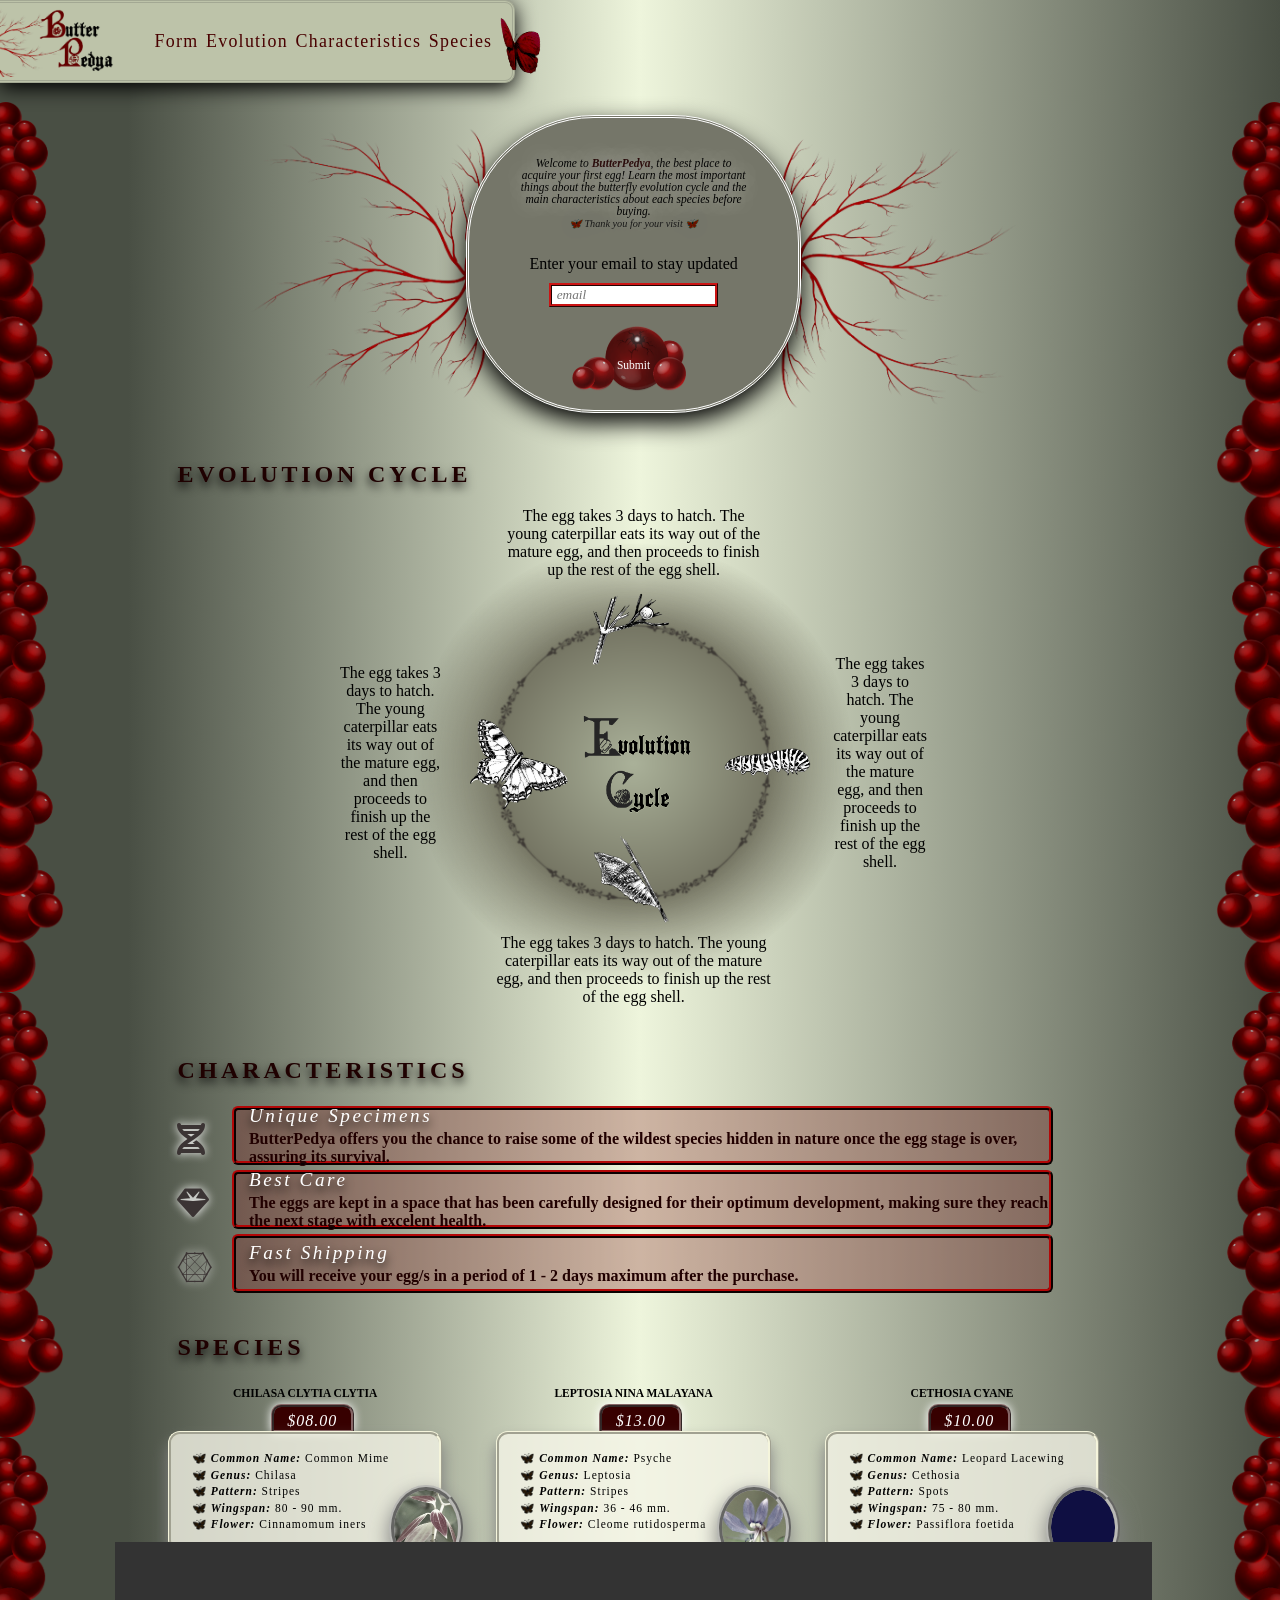
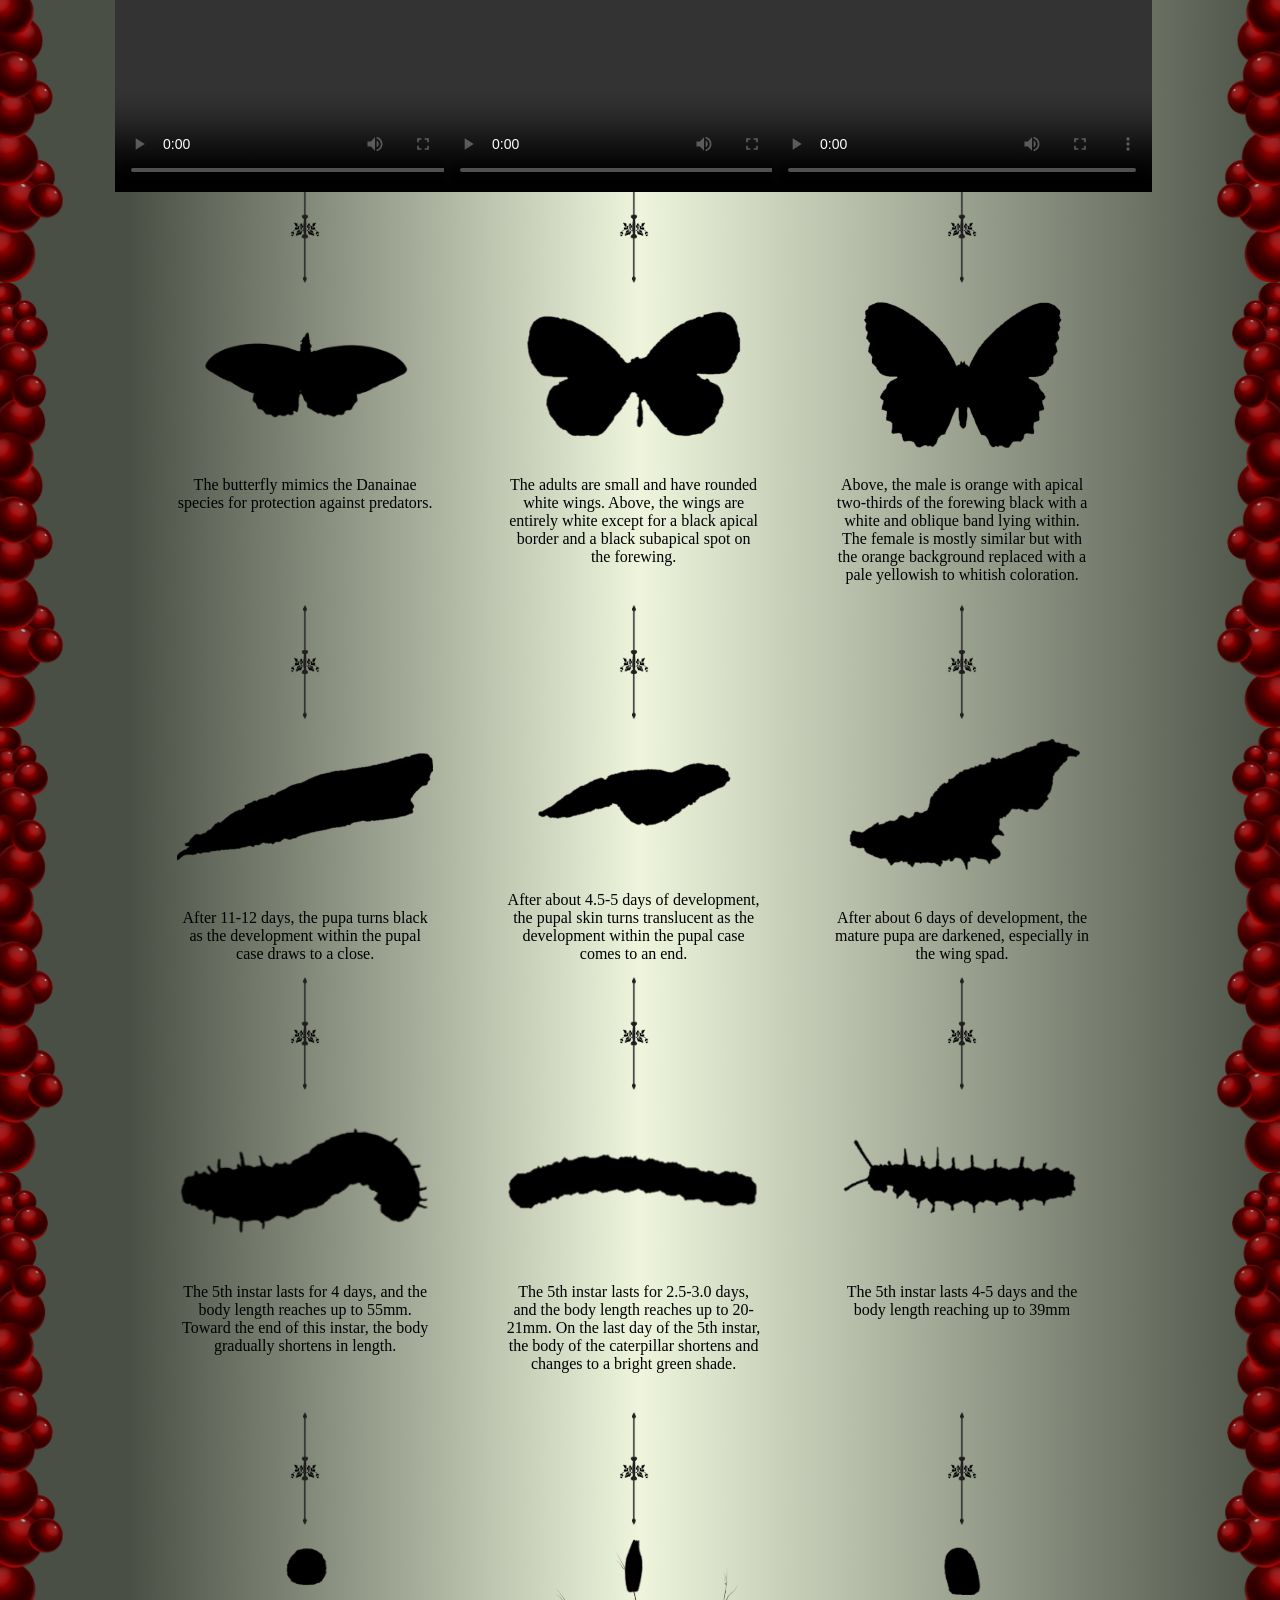
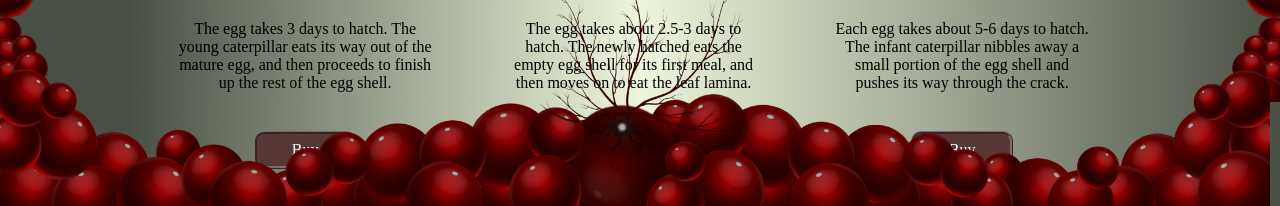
==== commit 7707fccf: "Updates." ====
--- a/product.html
+++ b/product.html
@@ -221,7 +221,7 @@
                         </div>
                         <div class="video flex">
 
-                            <video width="380vw" height="250vw" controls="controls" />
+                            <video width="380vw" height="250vw" controls="controls">
                             <source src="https://www.youtube.com/watch?v=o8KCGW1Fcms" type="video/mp4">
                             </video>
                         
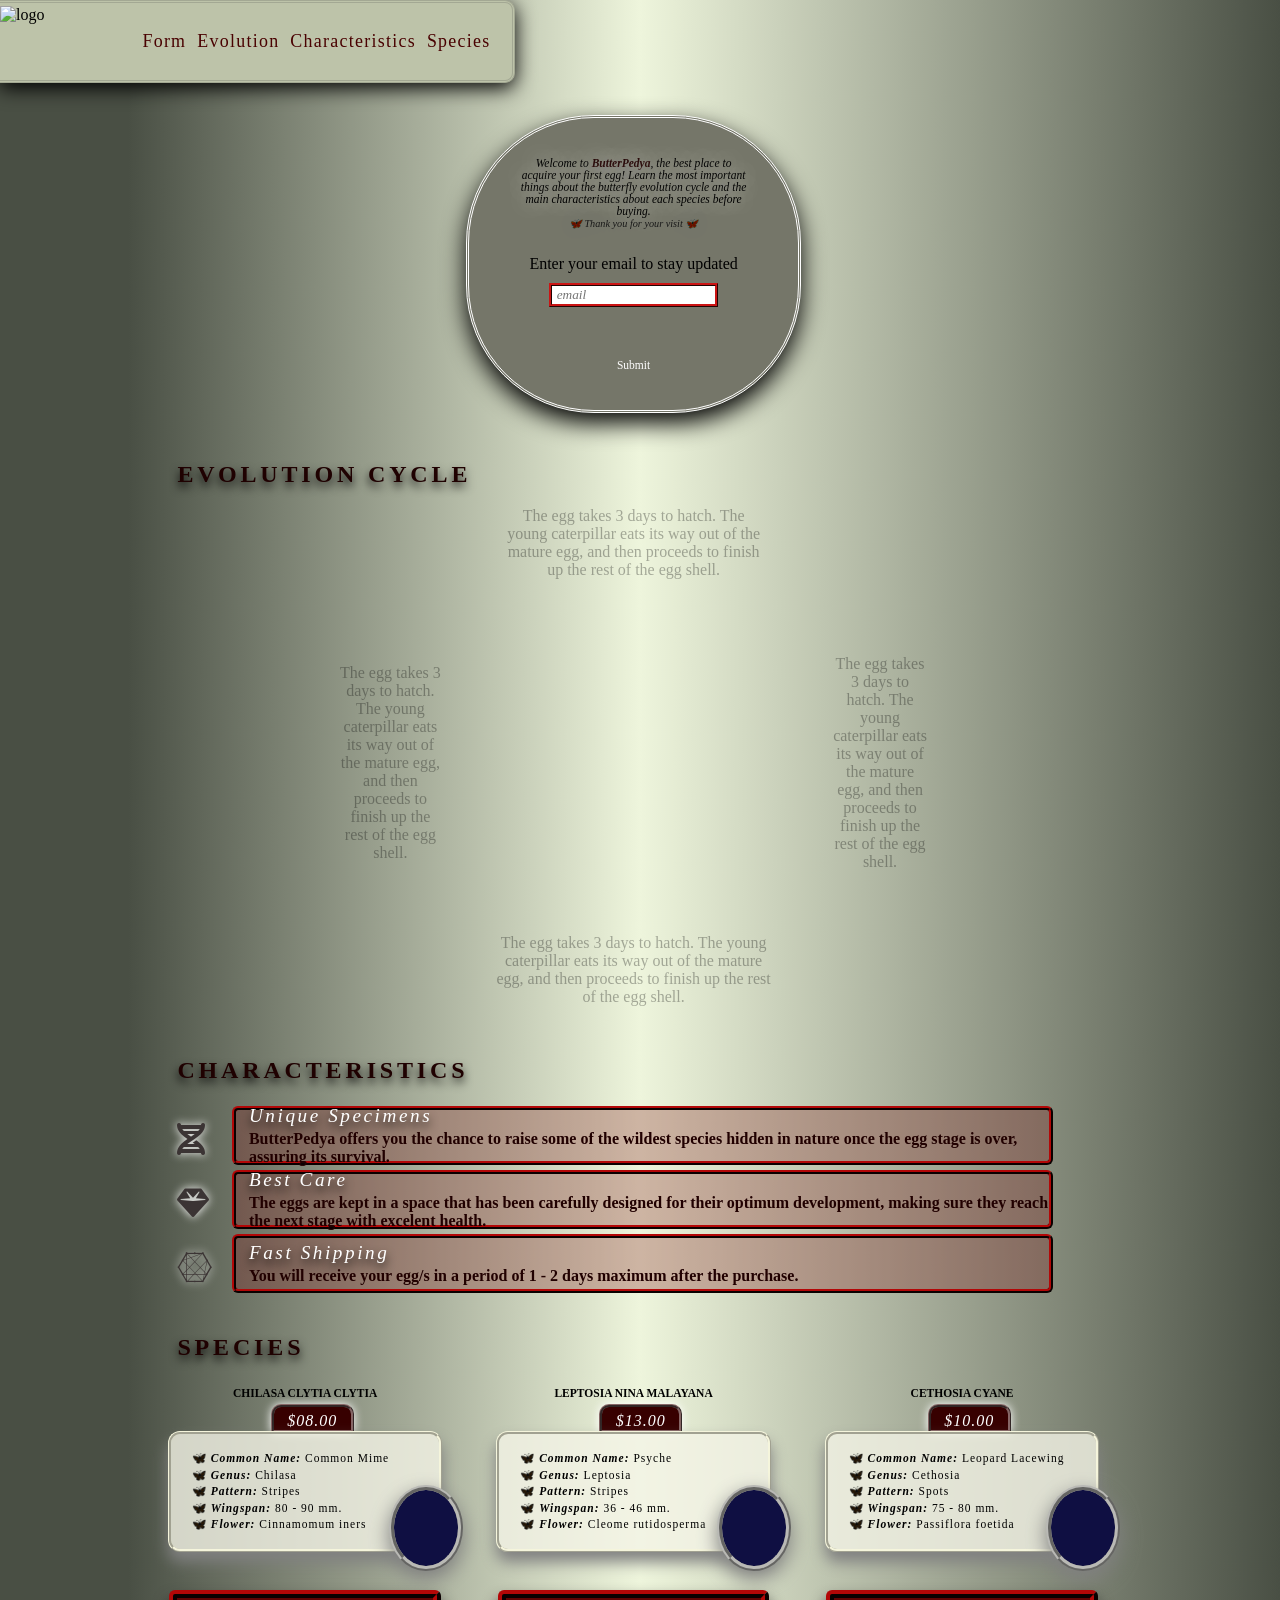
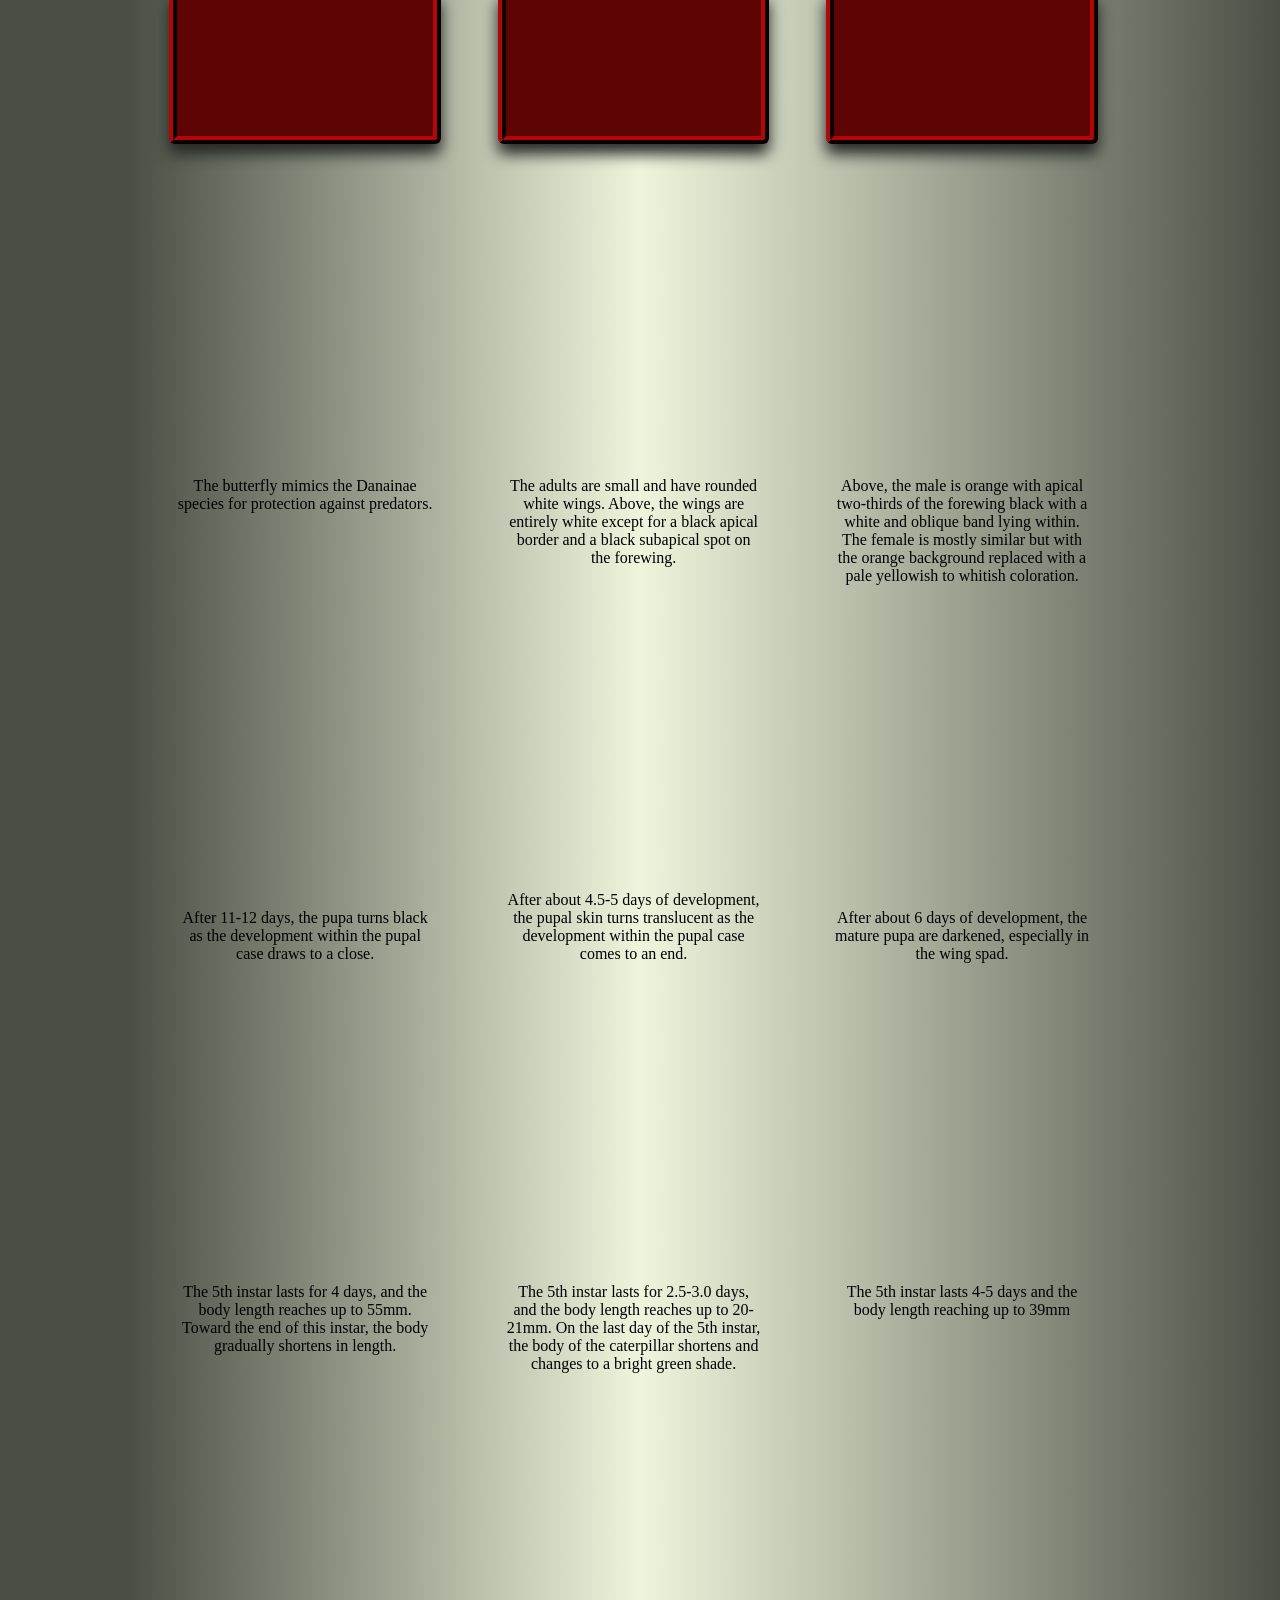
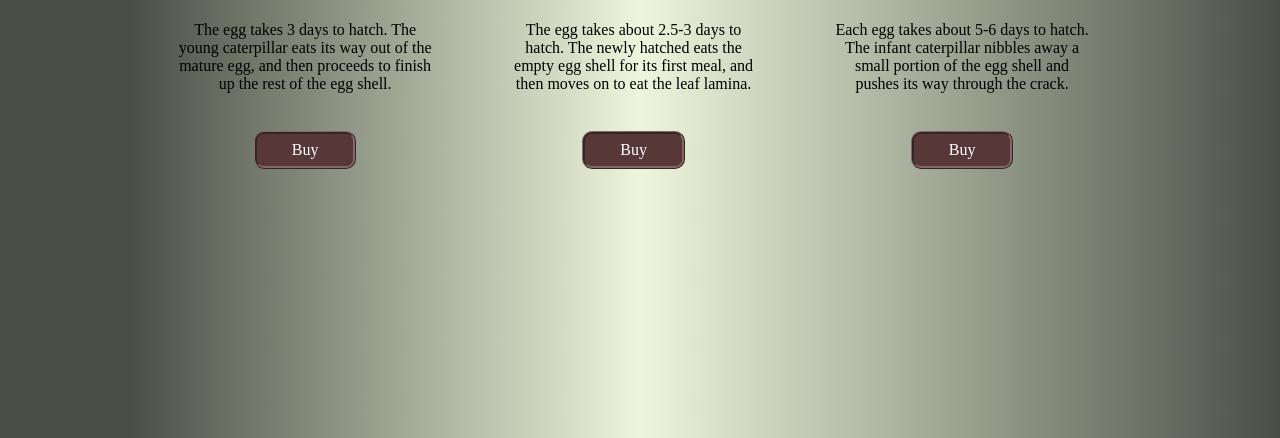
==== commit 0b7b5644: "Final Updates." ====
--- a/product.html
+++ b/product.html
@@ -22,19 +22,19 @@
     <div class="page-container">
         <header id="header" class="flex">
             <div class="butterfly-giph"></div>
-            <img id="header-img" src="Images/Logo.png" alt="logo">
+            <img id="header-img" src="https://www.linkpicture.com/q/Logo_89.png" alt="logo">
             <nav id="nav-bar">
                 <ul>
-                    <li class="nav-link"><a href="#form">Form</a></li>
-                    <li class="nav-link"><a href="#evolution">Evolution</a></li>
-                    <li class="nav-link"><a href="#characteristics">Characteristics</a></li>
-                    <li class="nav-link"><a href="#species">Species</a></li>
+                    <li><a href="#form" class="nav-link">Form</a></li>
+                    <li><a href="#evolution" class="nav-link">Evolution</a></li>
+                    <li><a href="#characteristics" class="nav-link">Characteristics</a></li>
+                    <li><a href="#species" class="nav-link">Species</a></li>
                 </ul>
             </nav>
         </header>
         <div class="web-container">
             <div class="form">
-                <form id="form" action="https://www.freecodecamp.com/email-submit" class="flex-column">
+                <form id="form" target="_blank" action="https://www.freecodecamp.com/email-submit" class="flex-column">
                     <p>Welcome to <span>ButterPedya</span>, the best place to acquire your first egg! Learn the most
                         important things
                         about the butterfly evolution cycle and the main characteristics about each species before
@@ -42,7 +42,7 @@
                         <span>🦋 Thank you for your visit 🦋</span>
                     </p>
                     <span>Enter your email to stay updated</span>
-                    <input id="email" type="email" placeholder="email">
+                    <input id="email" name="email" type="email" placeholder="email">
                     <div class="submit-background flex-row">
                         <input id="submit" type="submit" value="Submit">
                     </div>
@@ -53,27 +53,31 @@
                 <h2>Evolution Cycle</h2>
                 <div class="diagram">
                     <div class="stage top">
-                        <span>The egg takes 3 days to hatch. The young caterpillar eats its way out of the mature egg,
+                        <span class="stage-description">The egg takes 3 days to hatch. The young caterpillar eats its
+                            way out of the mature egg,
                             and then proceeds to finish up the rest of the egg shell.</span>
                         <div class="stage-01"></div>
                     </div>
 
                     <div class="stage middle">
                         <div class="stage-02-container">
-                            <span>The egg takes 3 days to hatch. The young caterpillar eats its way out of the mature
+                            <span class="stage-description">The egg takes 3 days to hatch. The young caterpillar eats
+                                its way out of the mature
                                 egg, and then proceeds to finish up the rest of the egg shell.</span>
                             <div class="stage-02"></div>
                         </div>
                         <div class="stage-03-container">
                             <div class="stage-03"></div>
-                            <span>The egg takes 3 days to hatch. The young caterpillar eats its way out of the mature
+                            <span class="stage-description">The egg takes 3 days to hatch. The young caterpillar eats
+                                its way out of the mature
                                 egg, and then proceeds to finish up the rest of the egg shell.</span>
                         </div>
                     </div>
 
                     <div class="stage bottom">
                         <div class="stage-04"></div>
-                        <span>The egg takes 3 days to hatch. The young caterpillar eats its way out of the mature egg,
+                        <span class="stage-description">The egg takes 3 days to hatch. The young caterpillar eats its
+                            way out of the mature egg,
                             and then proceeds to finish up the rest of the egg shell.</span>
                     </div>
                 </div>
@@ -126,11 +130,8 @@
                             </ul>
                         </div>
                         <div class="video flex">
-
-                            <video width="380vw" height="250vw" controls="controls" />
-                            <source src="https://www.youtube.com/watch?v=o8KCGW1Fcms" type="video/mp4">
-                            </video>
-                        
+                            <iframe id="video" src="https://www.youtube.com/embed/o8KCGW1Fcms" allowfullscreen>
+                            </iframe>
                         </div>
                         <div class="step"></div>
                         <div class="butterfly">
@@ -155,7 +156,8 @@
                             <p>The egg takes 3 days to hatch. The young caterpillar eats its way out of the mature egg,
                                 and then proceeds to finish up the rest of the egg shell.</p>
                         </div>
-                        <button class="buy">Buy</button>
+                        <button class="buy"><a target="_blank"
+                                href="https://www.freecodecamp.com/email-submit">Buy</a></button>
                     </div>
                     <!-- Species 02 -->
                     <div class="species flex-column">
@@ -172,11 +174,8 @@
                             </ul>
                         </div>
                         <div class="video flex">
-
-                            <video width="380vw" height="250vw" controls="controls" />
-                            <source src="https://www.youtube.com/watch?v=o8KCGW1Fcms" type="video/mp4">
-                            </video>
-                        
+                            <iframe src="https://www.youtube.com/embed/uqLUr3WlpMI" allowfullscreen>
+                            </iframe>
                         </div>
                         <div class="step"></div>
                         <div class="butterfly">
@@ -203,7 +202,8 @@
                             <p>The egg takes about 2.5-3 days to hatch. The newly hatched eats the empty egg shell for
                                 its first meal, and then moves on to eat the leaf lamina.</p>
                         </div>
-                        <button class="buy">Buy</button>
+                        <button class="buy"><a target="_blank"
+                                href="https://www.freecodecamp.com/email-submit">Buy</a></button>
                     </div>
                     <!-- Species 03 -->
                     <div class="species flex-column">
@@ -220,11 +220,8 @@
                             </ul>
                         </div>
                         <div class="video flex">
-
-                            <video width="380vw" height="250vw" controls="controls">
-                            <source src="https://www.youtube.com/watch?v=o8KCGW1Fcms" type="video/mp4">
-                            </video>
-                        
+                            <iframe src="https://www.youtube.com/embed/z4YaORvL8T8" allowfullscreen>
+                            </iframe>
                         </div>
                         <div class="step"></div>
                         <div class="butterfly">
@@ -250,7 +247,8 @@
                             <p>Each egg takes about 5-6 days to hatch. The infant caterpillar nibbles away a small
                                 portion of the egg shell and pushes its way through the crack.</p>
                         </div>
-                        <button class="buy">Buy</button>
+                        <button class="buy"><a target="_blank"
+                                href="https://www.freecodecamp.com/email-submit">Buy</a></button>
                     </div>
                 </div>
             </div>
--- a/styles.css
+++ b/styles.css
@@ -1,12 +1,3 @@
-/* 
-
-
- */
-
-/* @media screen (
-
-) */
-
 * {
     margin: 0;
 }
@@ -30,7 +21,7 @@
 
 #evolution span,
 .species p,
-h4, 
+h4,
 nav {
     font-family: 'Great Vibes', cursive;
     font-size: 1.25vw;
@@ -59,7 +50,8 @@
 .page-container {
     width: 99vw;
     height: auto;
-    top: 1vw; /* Si se activa esto da margen arriba pero saca el de abajo */
+    top: 1vw;
+    /* Si se activa esto da margen arriba pero saca el de abajo */
     bottom: 15vw;
     position: relative;
 }
@@ -119,7 +111,7 @@
 
 .butterfly-giph {
     position: absolute;
-    background-image: url(Giphs/Butterfly-giph.gif);
+    background-image: url(https://www.linkpicture.com/q/Butterfly-giph.gif);
     background-size: contain;
     background-position: center;
     height: 6vw;
@@ -158,32 +150,32 @@
 
 left-side {
     width: 5vw;
-    height: 250vw;
+    height: 274vw;
     position: absolute;
     left: 0;
-    background-image: url(Images/Background-left.png);
+    background-image: url(https://www.linkpicture.com/q/Background-left.png);
     background-size: contain;
     z-index: -1;
 }
 
 right-side {
     width: 5vw;
-    height: 250vw;
+    height: 274vw;
     position: absolute;
     top: 0;
     right: 0;
-    background-image: url(Images/Background-right.png);
+    background-image: url(https://www.linkpicture.com/q/Background-right.png);
     background-size: contain;
     z-index: -1;
 }
 
 bottom-side {
     position: absolute;
-    bottom: -50px;
+    bottom: -22vw;
     left: 0;
-    width: 99.2vw;
+    width: 99.1vw;
     height: 20vw;
-    background-image: url(Images/Background-bottom.png);
+    background-image: url(https://www.linkpicture.com/q/Background-bottom.png);
     background-size: cover;
     background-position: center;
     background-repeat: no-repeat;
@@ -198,7 +190,7 @@
 .form {
     width: 100%;
     height: 24vw;
-    background-image: url(Images/Form-background.png);
+    background-image: url(https://www.linkpicture.com/q/Form-background.png);
     background-size: contain;
     background-position: center;
     background-repeat: no-repeat;
@@ -249,10 +241,11 @@
     border: 3px ridge rgb(119, 12, 12);
 }
 
+
 .submit-background {
     height: 6vw;
     width: 10vw;
-    background-image: url(Images/Submit-background.png);
+    background-image: url(https://www.linkpicture.com/q/Submit-background.png);
     background-size: contain;
     background-repeat: no-repeat;
 }
@@ -285,7 +278,7 @@
 }
 
 .diagram {
-    background-image: url(Images/Evolution-background.png);
+    background-image: url(https://www.linkpicture.com/q/evolution-background.png);
     height: 40vw;
     width: 47vw;
     background-size: 80%;
@@ -312,7 +305,7 @@
     justify-content: center;
 }
 
-.stage-02-container{
+.stage-02-container {
     display: flex;
     justify-content: flex-end;
     align-items: center;
@@ -321,7 +314,7 @@
     position: relative;
 }
 
-.stage-02-container span{
+.stage-02-container span {
     height: 19vw;
     width: 8vw;
     align-items: center;
@@ -339,7 +332,7 @@
     position: relative;
 }
 
-.stage-03-container span{
+.stage-03-container span {
     height: 10vw;
     width: 7.5vw;
     align-items: center;
@@ -355,6 +348,7 @@
     align-items: center;
     height: 23vw;
 }
+
 .bottom {
     display: flex;
     flex-direction: column;
@@ -401,22 +395,22 @@
 }
 
 .stage-01 {
-    background-image: url(Images/Stage-01.png);
+    background-image: url(https://www.linkpicture.com/q/Stage-01.png);
     height: 10vw;
 }
 
 .stage-02 {
-    background-image: url(Images/Stage-04.png);
+    background-image: url(https://www.linkpicture.com/q/Stage-04.png);
     width: 8vw;
 }
 
 .stage-03 {
-    background-image: url(Images/Stage-02.png);
+    background-image: url(https://www.linkpicture.com/q/Stage-02.png);
     width: 7vw;
 }
 
 .stage-04 {
-    background-image: url(Images/Stage-03.png);
+    background-image: url(https://www.linkpicture.com/q/Stage-03.png);
     height: 8vw;
 }
 
@@ -425,6 +419,19 @@
 .stage-03:hover,
 .stage-04:hover {
     scale: 120%;
+}
+
+.stage-description:has(~ .stage-01:hover),
+.stage-description:has(~ .stage-02:hover),
+.stage-03:hover~.stage-description,
+.stage-04:hover~.stage-description {
+    opacity: 1;
+    transition: all 500ms ease-in-out;
+}
+
+.stage-description {
+    opacity: 0.3;
+    transition: all 500ms ease-in-out;
 }
 
 .margin {
@@ -496,7 +503,7 @@
 
 .species h4 {
     margin: 0.5vw 0;
-    margin-bottom: 2.5vw ;
+    margin-bottom: 2.5vw;
 }
 
 .card {
@@ -559,21 +566,26 @@
     margin-top: 2vw;
     height: 3vw;
     width: 8vw;
-    color: white;
     border-radius: 10px;
     background-color: rgb(88, 55, 55);
     border: 3px ridge rgb(134, 102, 102);
+    cursor: pointer;
+    transition: all 500ms ease-in-out;
+}
+
+.buy a {
+    text-decoration: none;
     font-family: 'Great Vibes', cursive;
     font-size: 1.25vw;
-    cursor: pointer;
-    transition: all 500ms ease-in-out;
+    color: white;
 }
 
 .buy:hover {
-    scale: 110%;
+    transform: scale(1.1) translate3d(0, 0, 0) perspective(1px);
     box-shadow: 0px 0px 10px white;
     background-color: rgb(55, 0, 0);
 }
+
 
 .butterfly-emoji {
     filter: brightness(0);
@@ -608,28 +620,48 @@
 }
 
 .flower-01 {
-    background-image: url(Images/Flower-01.jpg);
+    background-image: url(https://www.linkpicture.com/q/Flower-03.jpg);
 }
 
 .flower-02 {
-    background-image: url(Images/Flower-02.jpg);
+    background-image: url(https://www.linkpicture.com/q/Flower-02.jpg);
 }
 
 .flower-03 {
-    background-image: url(Images/Flower-03.jpg);
+    background-image: url(https://www.linkpicture.com/q/Flower-03.jpg);
 }
 
 .video {
     width: 100%;
-    height: 12vw;
-    background-color: black;
+    height: 100%;
+    background-color: rgb(95, 4, 4);
     color: white;
     justify-content: center;
     margin: 2vw 0;
+    border-radius: 6px;
+    border: 8px ridge rgb(95, 4, 4);
+    position: relative;
+    width: 100%;
+    padding-bottom: 54%;
+    box-shadow: 0px 10px 15px rgb(38, 38, 38);
+}
+
+
+.video iframe {
+    position: absolute;
+    top: 0;
+    left: 0;
+    width: 100%;
+    height: 100%;
+    border: 0;
+}
+
+iframe {
+    border-radius: 6px;
 }
 
 .step {
-    background-image: url(Images/Line.png);
+    background-image: url(https://www.linkpicture.com/q/Line.png);
     background-size: contain;
     background-repeat: no-repeat;
     background-position: center;
@@ -689,6 +721,7 @@
 .egg-03:hover {
     filter: brightness(100%);
     scale: 110%;
+    cursor: pointer;
 }
 
 .egg-01,
@@ -707,51 +740,67 @@
 }
 
 .butterfly-01 {
-    background-image: url(Images/Butterfly-01.png);
+    background-image: url(https://www.linkpicture.com/q/Butterfly-01.png);
 }
 
 .butterfly-02 {
-    background-image: url(Images/Butterfly-02.png);
+    background-image: url(https://www.linkpicture.com/q/Butterfly-02.png);
 }
 
 .butterfly-03 {
-    background-image: url(Images/Butterfly-03.png);
+    background-image: url(https://www.linkpicture.com/q/Butterfly-03.png);
 }
 
 .pupa-01 {
-    background-image: url(Images/Pupa-01.png);
+    background-image: url(https://www.linkpicture.com/q/Pupa-01.png);
 }
 
 .pupa-02 {
-    background-image: url(Images/Pupa-02.png);
+    background-image: url(https://www.linkpicture.com/q/Pupa-02.png);
 }
 
 .pupa-03 {
-    background-image: url(Images/Pupa-03.png);
+    background-image: url(https://www.linkpicture.com/q/Pupa-03.png);
 }
 
 .caterpillar-01 {
-    background-image: url(Images/Caterpillar-01.png);
+    background-image: url(https://www.linkpicture.com/q/Caterpillar-01.png);
 }
 
 .caterpillar-02 {
-    background-image: url(Images/Caterpillar-02.png);
+    background-image: url(https://www.linkpicture.com/q/Caterpillar-02.png);
 }
 
 .caterpillar-03 {
-    background-image: url(Images/Caterpillar-03.png);
+    background-image: url(https://www.linkpicture.com/q/Caterpillar-03.png);
 }
 
 .egg-01 {
-    background-image: url(Images/Egg-01.png);
+    background-image: url(https://www.linkpicture.com/q/Egg-01.png);
 }
 
 .egg-02 {
-    background-image: url(Images/Egg-02.png);
+    background-image: url(https://www.linkpicture.com/q/Egg-02.png);
 }
 
 .egg-03 {
-    background-image: url(Images/Egg-03.png);
-}
-
-/* Species END */+    background-image: url(https://www.linkpicture.com/q/Egg-03.png);
+}
+
+/* Species END */
+
+@media (max-width: 800px) {
+    #header {
+        width: 100%;
+        height: 6vw;
+        font-size: large;
+    }
+
+    .butterfly-giph {
+        display: none;
+    }
+
+    nav ul li a {
+        font-size: 3vw;
+    }
+}
